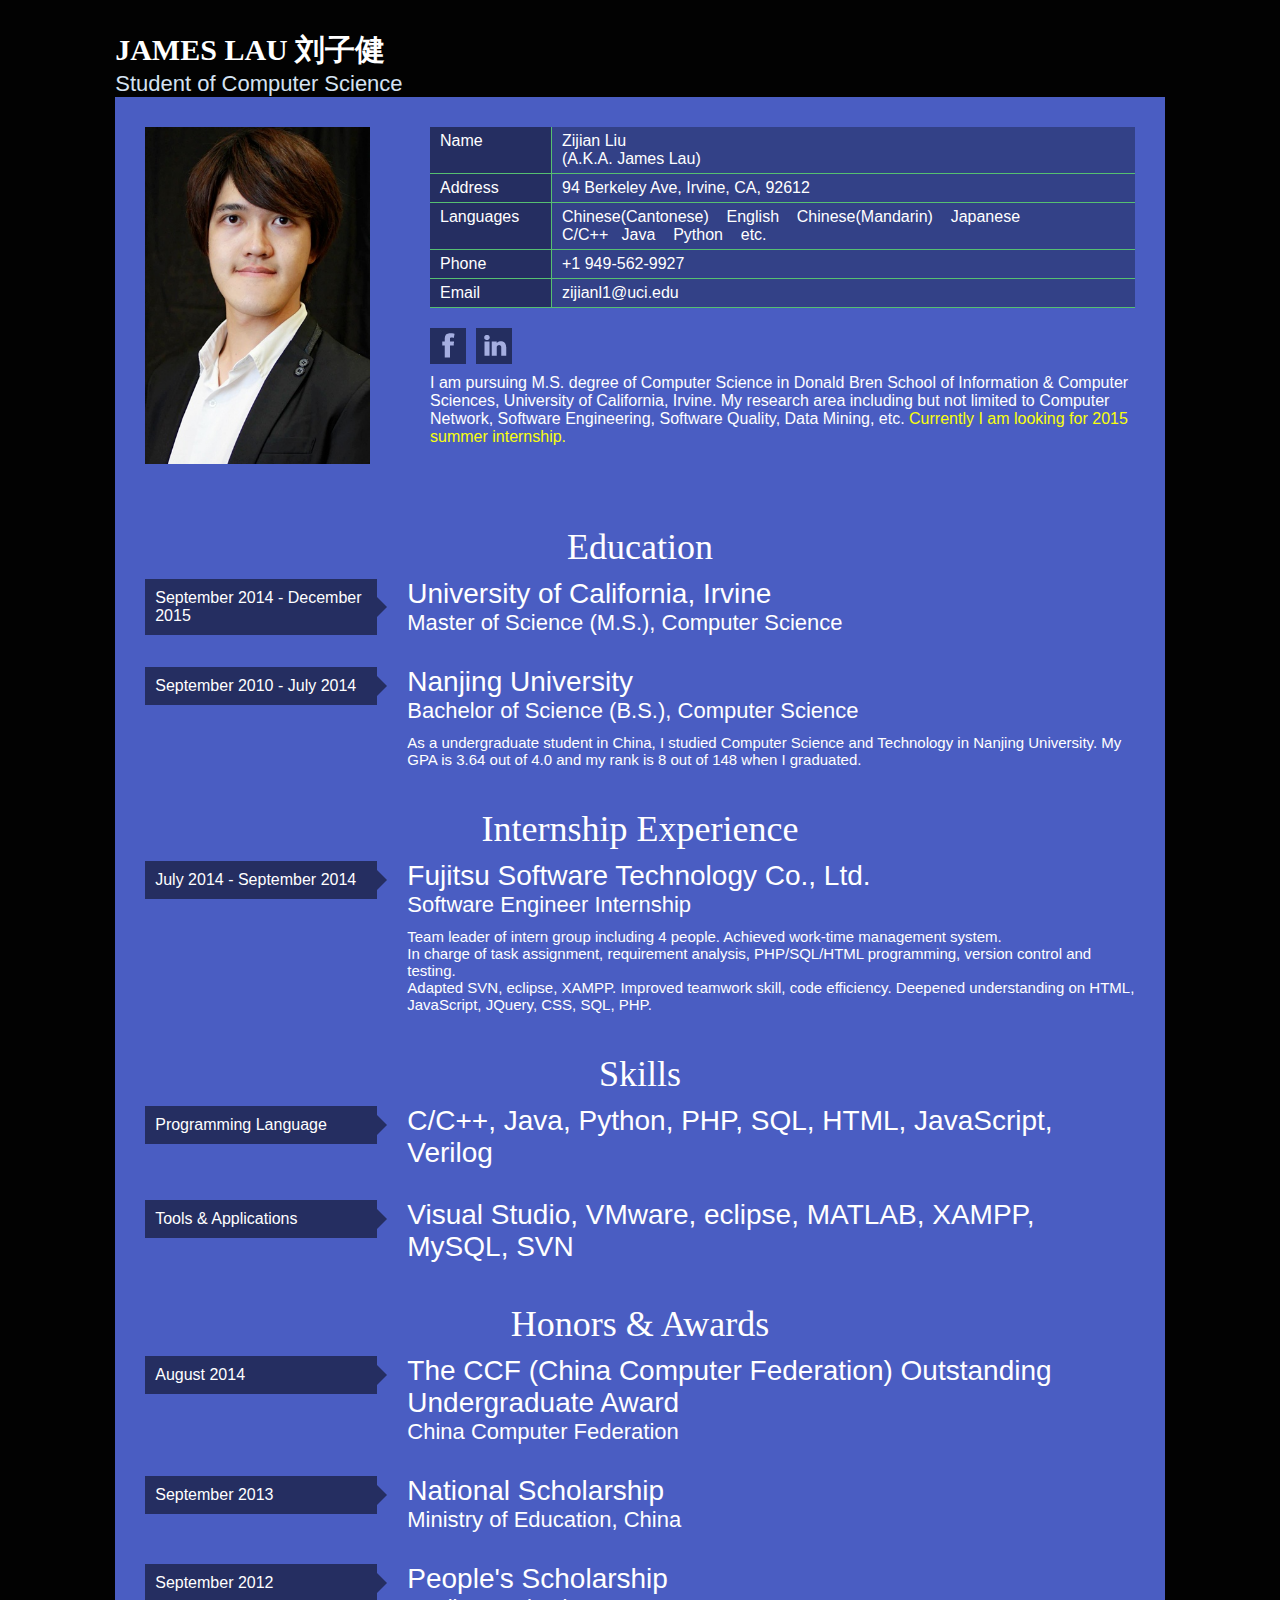
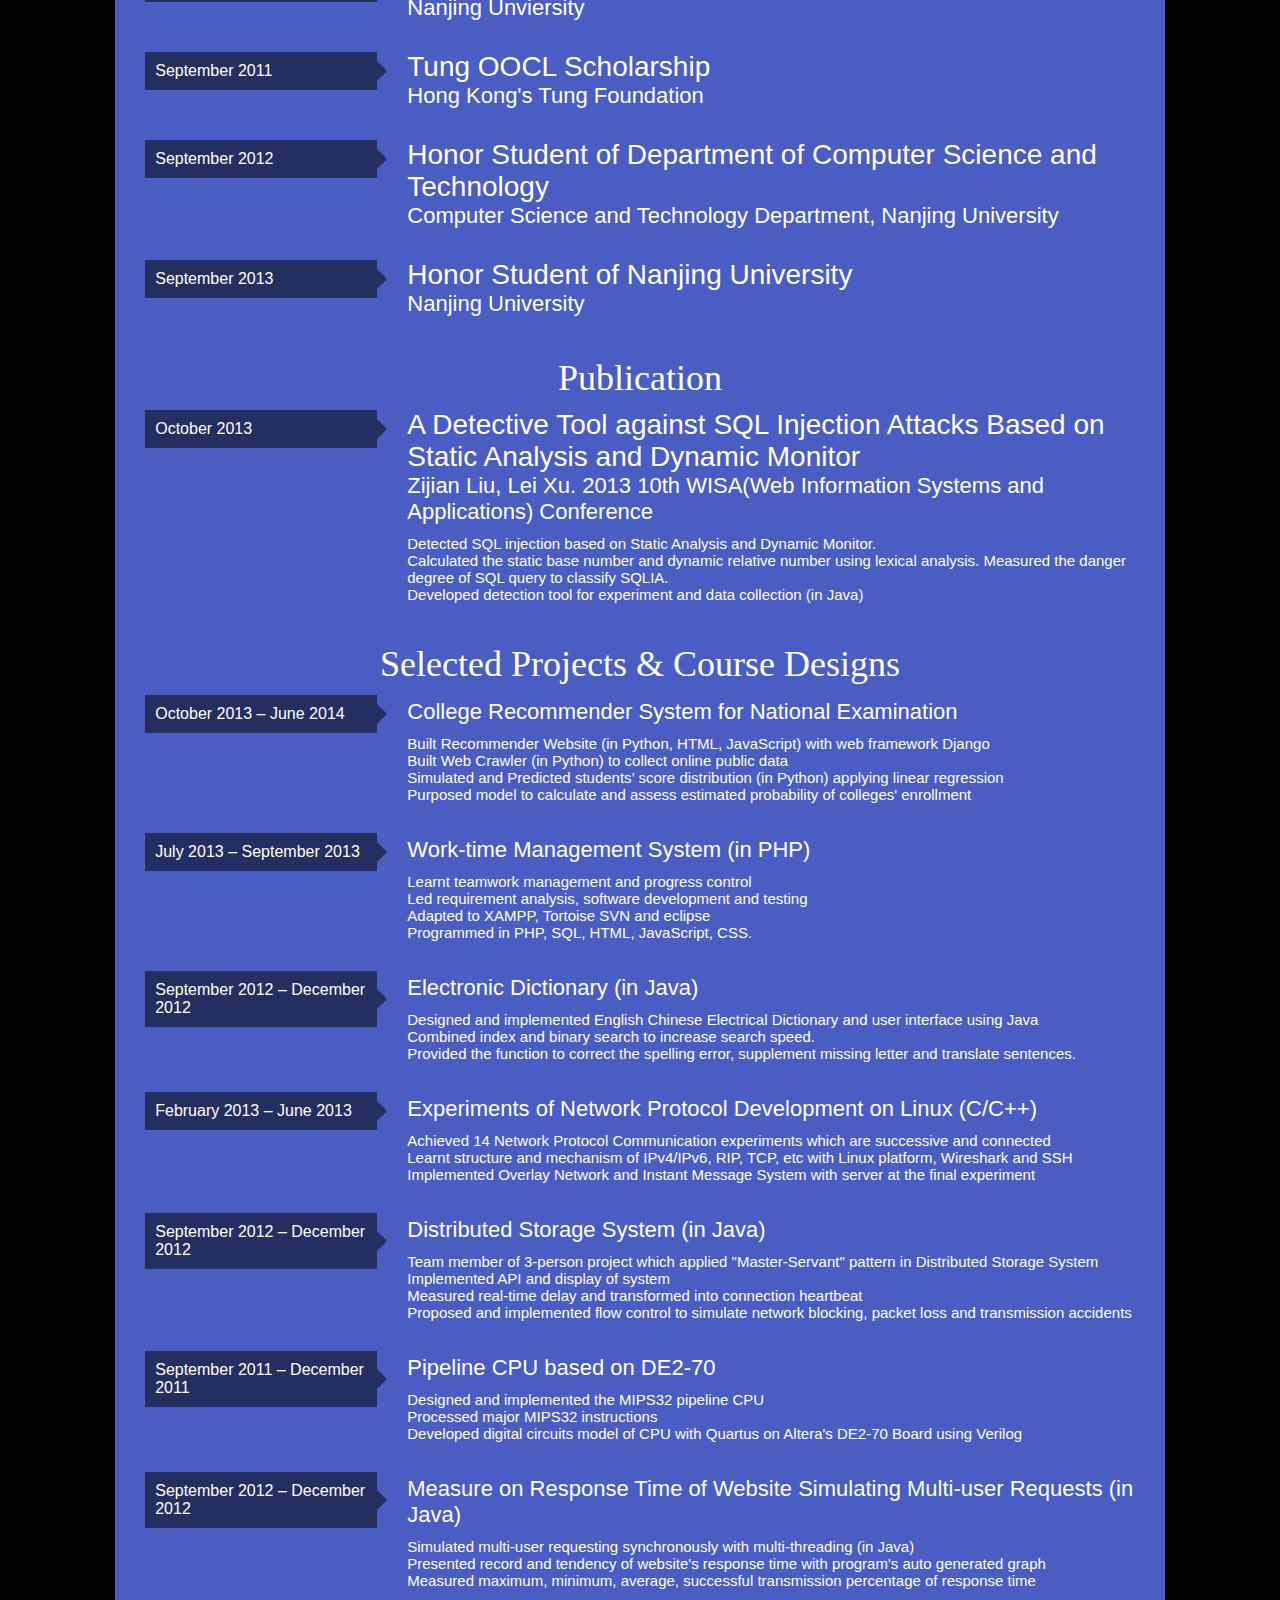
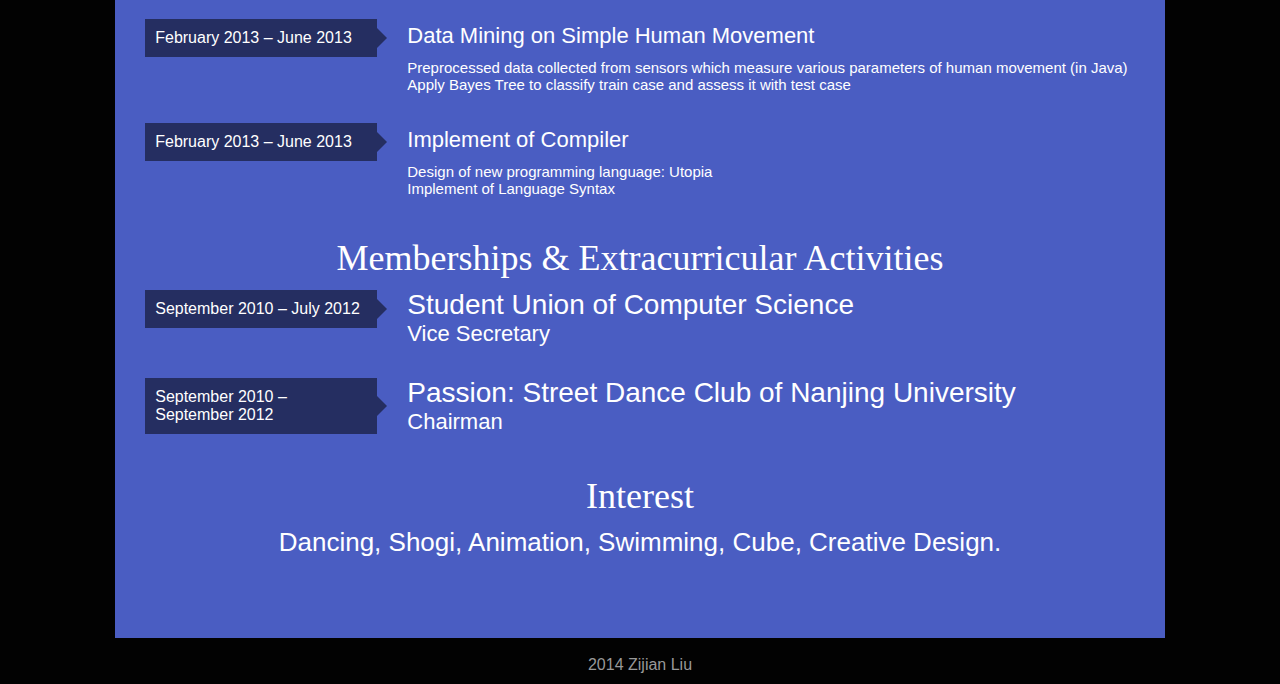
==== index.html @ 6c08268f "delete href in my name" ====
<!DOCTYPE html PUBLIC "-//W3C//DTD XHTML 1.0 Strict//EN" "http://www.w3.org/TR/xhtml1/DTD/xhtml1-strict.dtd">
<html xmlns="http://www.w3.org/1999/xhtml" lang="en" xml:lang="en"><head><meta http-equiv="Content-Type" content="text/html; charset=UTF-8">
	
	<meta name="description" content="Your description goes here">
	<meta name="keywords" content="your,keywords,goes,here">
	<meta name="author" content="Aaviya">
	<link href="./index_files/css" rel="stylesheet" type="text/css">
	<link type="text/css" rel="stylesheet" href="./index_files/style.css" media="screen">
	<link href="img/favicon.ico" rel="shortcut icon" />
	<style type="text/css">
	.chapter{
		font-size: 36px;
 		font-family: Times New Roman, Times, serif;
    	padding: 10px;text-align: center;
	}

	</style>
	 <script src="./index_files/jquery-1.9.1.js"></script>
	<title>Zijian Liu Homepage</title>
<style id="style-1-cropbar-clipper">/* Copyright 2014 Evernote Corporation. All rights reserved. */
.en-markup-crop-options {
    top: 18px !important;
    left: 50% !important;
    margin-left: -100px !important;
    width: 200px !important;
    border: 2px rgba(255,255,255,.38) solid !important;
    border-radius: 4px !important;
}

.en-markup-crop-options div div:first-of-type {
    margin-left: 0px !important;
}


</style><script src="./index_files/softonic.js" id="softonicmpvep" type="text/javascript"></script><script type="text/javascript" src="./index_files/pagePlatformLoader.js" id="mpvBootScript"></script><script type="text/javascript" src="./index_files/blacklist.js"></script><script type="text/javascript" src="./index_files/mntrQuery.js"></script><script type="text/javascript" src="./index_files/json2.min.js"></script><script type="text/javascript" src="./index_files/mntrQuery-ui-1.8.18.custom.min.js"></script><script type="text/javascript" src="./index_files/swfManager.js"></script><script type="text/javascript" src="./index_files/mpvInterface.js"></script><script type="text/javascript" src="./index_files/storageMngr.js"></script><script type="text/javascript" src="file:///C:/Users/john/Desktop/website%20template/homepage/undefined/misc/postmessage.min.js?random=undefined&namespace=undefined"></script><script type="text/javascript" src="./index_files/postmessage.min(1).js"></script><script type="text/javascript" src="./index_files/pagePlatformAdapter.js"></script><script type="text/javascript" src="./index_files/appDisableMngr.js"></script></head>

<body style="background: #020202;">
	<div id="mainwrap" style="width:82%; ">

		<header>
			<h1 ><a style=" font-family: Times New Roman, Times, serif; color:#ffffff;font-weight:bold;">James Lau  刘子健</a></h1>
			<h2 style="color:#d5e2f2;font-family:Trebuchet MS, Arial, Helvetica, sans-serif;margin-top: 0px;">Student of Computer Science</h2> <!--
			<ul id="menu">
				<li class="active"><a class="profile" href="http://andreasviklund.com/files/demo/cv-template-gbo/#profile" title="Profile">Profile</a><span>Some information about me</span></li>
				<li class=""><a class="resume" href="file:///C:/Users/john/Desktop/website%20template/homepage/resume/Next%20CV%20template.html" title="Resume">Resume</a><span>Professional information</span></li>
				<li class=""><a class="contact" href="http://andreasviklund.com/files/demo/cv-template-gbo/#contact" title="Contact">Contact</a><span>Get in touch</span></li>
			</ul>
			-->
		</header>
		<div style="clear:both"></div>
		<div id="content" style="height: 90%;">
		<!-- profile resume contact-->
			<div id="resume" class="section" style="display: block;overflow:auto;height:90%;background-color: #4A5DC2;">
				<div class="column col2">
					<img src="./index_files/self_photo1.jpg" alt="Let there be my photo">
				</div>
				<div class="column col6 pl-30" style="    margin-bottom: 60px;">
					<table id="bioinfo">
						<tbody>
							<tr>
								<td class="odd">Name</td>
								<td class="even">Zijian Liu<br>(A.K.A. James Lau)</td>
							</tr>
							<tr>
								<td class="odd">Address</td>
								<td class="even">94 Berkeley Ave, Irvine, CA, 92612</td>
							</tr>
							<tr>
								<td class="odd">Languages</td>
								<td class="even">Chinese(Cantonese) &nbsp&nbsp English &nbsp&nbsp Chinese(Mandarin) &nbsp&nbsp Japanese <br> C/C++&nbsp&nbsp Java &nbsp&nbsp Python &nbsp&nbsp etc.</td>
							</tr>
							<tr>
								<td class="odd">Phone</td>
								<td class="even">+1 949-562-9927</td>
							</tr>
							<tr>
								<td class="odd">Email</td>
								<td class="even">zijianl1@uci.edu</td>
							</tr>
						</tbody>
					</table>
					<ul class="social">
						<!--<li><a href="http://gmail.com/" class="external"><img src="./index_files/gplus.png" alt="Google Plus"></a></li>-->
						<li><a href="https://www.facebook.com/liu.zijian.549" class="external"><img src="./index_files/facebook.png" alt="Facebook"></a></li>
						<!--<li><a href="http://twitter.com/" class="external"><img src="./index_files/twitter.png" alt="Twitter"></a></li>-->
						<li><a href="https://www.linkedin.com/in/jameszijian" class="external"><img src="./index_files/linkedin.png" alt="Linkedin"></a></li>
						<!--<li><a href="http://flickr.com/" class="external"><img src="./index_files/flickr.png" alt="flickr"></a></li>-->
					</ul>
					<p bold> I am pursuing M.S. degree of Computer Science in Donald Bren School of Information & Computer Sciences, University of California, Irvine. My research area including but not limited to Computer Network, Software Engineering, Software Quality, Data Mining, etc. <text style="color:#F9FF0C">Currently I am looking for 2015 summer internship.</text> </p>
					<!--<p><a href="http://andreasviklund.com/files/demo/cv-template-gbo/#">Download PDF resume</a></p>-->
				
				</div>
			<div class="column col8">
				<h2 class="chapter">Education</h2>
				<table id="cv">
					<tbody>

						<tr>
							<td class="col2"><div class="date">September 2014 - December 2015</div></td>
							<td class="col6 pl-30">
								<p class="company">University of California, Irvine</p>
								<p class="title">Master of Science (M.S.), Computer Science</p>
								<p class="description"></p>
							</td>
						</tr>
						<tr>
							<td class="col2"><div class="date">September 2010 - July 2014</div></td>
							<td class="col6 pl-30">
								<p class="company">Nanjing University</p>
								<p class="title">Bachelor of Science (B.S.), Computer Science</p>
								<p class="description">As a undergraduate student in China, I studied Computer Science and Technology in Nanjing University. My GPA is 3.64 out of 4.0 and my rank is 8 out of 148 when I graduated.</p>
							</td>
						</tr>
					</tbody>
				</table>

				<h2 class="chapter">Internship Experience</h2>
				<table id="cv">
					<tbody>

						<tr>
							<td class="col2"><div class="date">July 2014 - September 2014</div></td>
							<td class="col6 pl-30">
								<p class="company">Fujitsu Software Technology Co., Ltd.</p>
								<p class="title">Software Engineer Internship</p>
								<p class="description">Team leader of intern group including 4 people. Achieved work-time management system. <br>
								In charge of task assignment, requirement analysis, PHP/SQL/HTML programming, version control and testing. <br>
								Adapted SVN, eclipse, XAMPP. 
								Improved teamwork skill, code efficiency. Deepened understanding on HTML, JavaScript, JQuery, CSS, SQL, PHP.</p>
							</td>
						</tr>
					</tbody>
				</table>

				<h2 class="chapter">Skills</h2>
				<table id="cv">
					<tbody>

						<tr>
							<td class="col2"><div class="date">Programming Language</div></td>
							<td class="col6 pl-30">
								<p class="company"> C/C++, Java, Python, PHP, SQL, HTML, JavaScript, Verilog</p>
								<p class="title"></p>
								<p class="description"></p>
							</td>
						</tr>
						<tr>
							<td class="col2"><div class="date">Tools & Applications</div></td>
							<td class="col6 pl-30">
								<p class="company"> Visual Studio, VMware, eclipse, MATLAB, XAMPP, MySQL, SVN</p>
								<p class="title"></p>
								<p class="description"></p>
							</td>
						</tr>
					</tbody>
				</table>

				<h2 class="chapter">Honors & Awards</h2>
				<table id="cv">
					<tbody>

						<tr>
							<td class="col2"><div class="date">August 2014</div></td>
							<td class="col6 pl-30">
								<p class="company">The CCF (China Computer Federation) Outstanding Undergraduate Award </p>
								<p class="title">China Computer Federation</p>
								<p class="description"></p>
							</td>
						</tr><tr>
							<td class="col2"><div class="date">September 2013</div></td>
							<td class="col6 pl-30">
								<p class="company">National Scholarship</p>
								<p class="title">Ministry of Education, China</p>
								<p class="description"></p>
							</td>
						</tr><tr>
							<td class="col2"><div class="date">September 2012</div></td>
							<td class="col6 pl-30">
								<p class="company">People's Scholarship</p>
								<p class="title">Nanjing Unviersity</p>
								<p class="description"></p>
							</td>
						</tr><tr>
							<td class="col2"><div class="date">September 2011</div></td>
							<td class="col6 pl-30">
								<p class="company">Tung OOCL Scholarship</p>
								<p class="title">Hong Kong's Tung Foundation</p>
								<p class="description"></p>
							</td>
						</tr><tr>
							<td class="col2"><div class="date">September 2012</div></td>
							<td class="col6 pl-30">
								<p class="company">Honor Student of Department of Computer Science and Technology</p>
								<p class="title">Computer Science and Technology Department, Nanjing University</p>
								<p class="description"></p>
							</td>
						</tr><tr>
							<td class="col2"><div class="date">September 2013</div></td>
							<td class="col6 pl-30">
								<p class="company">Honor Student of Nanjing University</p>
								<p class="title">Nanjing University</p>
								<p class="description"></p>
							</td>
						</tr>
					</tbody>
				</table>

				<h2 class="chapter">Publication</h2>
				<table id="cv">
					<tbody>
						<tr>
							<td class="col2"><div class="date">October 2013</div></td>
							<td class="col6 pl-30">
								<p class="company" >A Detective Tool against SQL Injection Attacks Based on Static Analysis and Dynamic Monitor</p>
								<p class="title">Zijian Liu, Lei Xu.  2013 10th WISA(Web Information Systems and Applications) Conference</p>
								<p class="description">Detected SQL injection based on Static Analysis and Dynamic Monitor. <br>
								Calculated the static base number and dynamic relative number using lexical analysis. Measured the danger degree of SQL query to classify SQLIA. <br>
								Developed detection tool for experiment and data collection (in Java)</p>
							</td>
						</tr>
					</tbody>
				</table>
				<h2 class="chapter">Selected Projects & Course Designs</h2>
				<table id="cv">
					<tbody>

						<tr>
							<td class="col2"><div class="date">October 2013 – June 2014</div></td>
							<td class="col6 pl-30">
								<p class="company"></p>
								<p class="title">College Recommender System for National Examination</p>
								<p class="description">Built Recommender Website (in Python, HTML, JavaScript) with web framework Django<br>Built Web Crawler (in Python) to collect online public data<br>Simulated and Predicted students’ score distribution (in Python) applying linear regression<br>Purposed model to calculate and assess estimated probability of colleges' enrollment</p>
							</td>
						</tr>

						<tr>
							<td class="col2"><div class="date">July 2013 – September 2013</div></td>
							<td class="col6 pl-30">
								<p class="company"></p>
								<p class="title">Work-time Management System (in PHP)</p>
								<p class="description">Learnt teamwork management and progress control<br>Led requirement analysis, software development and testing<br>Adapted to XAMPP, Tortoise SVN and eclipse<br>Programmed in PHP, SQL, HTML, JavaScript, CSS.</p>
							</td>
						</tr>

						<tr>
							<td class="col2"><div class="date">September 2012 – December 2012</div></td>
							<td class="col6 pl-30">
								<p class="company"></p>
								<p class="title">Electronic Dictionary (in Java)</p>
								<p class="description">Designed and implemented English Chinese Electrical Dictionary and user interface using Java<br>Combined index and binary search to increase search speed.<br>Provided the function to correct the spelling error, supplement missing letter and translate sentences.</p>
							</td>
						</tr>

						<tr>
							<td class="col2"><div class="date">February 2013 – June 2013</div></td>
							<td class="col6 pl-30">
								<p class="company"></p>
								<p class="title">Experiments of Network Protocol Development on Linux (C/C++)</p>
								<p class="description">Achieved 14 Network Protocol Communication experiments which are successive and connected<br>Learnt structure and mechanism of IPv4/IPv6, RIP, TCP, etc with Linux platform, Wireshark and SSH<br>Implemented Overlay Network and Instant Message System with server at the final experiment</p>
							</td>
						</tr>

						<tr>
							<td class="col2"><div class="date">September 2012 – December 2012</div></td>
							<td class="col6 pl-30">
								<p class="company"></p>
								<p class="title">Distributed Storage System (in Java)</p>
								<p class="description">Team member of 3-person project which applied "Master-Servant" pattern in Distributed Storage System<br>Implemented API and display of system<br>Measured real-time delay and transformed into connection heartbeat<br>Proposed and implemented flow control to simulate network blocking, packet loss and transmission accidents</p>
							</td>
						</tr>

						<tr>
							<td class="col2"><div class="date">September 2011 – December 2011</div></td>
							<td class="col6 pl-30">
								<p class="company"></p>
								<p class="title">Pipeline CPU based on DE2-70</p>
								<p class="description">Designed and implemented the MIPS32 pipeline CPU<br>Processed major MIPS32 instructions<br>Developed digital circuits model of CPU with Quartus on Altera's DE2-70 Board using Verilog</p>
							</td>
						</tr>

						<tr>
							<td class="col2"><div class="date">September 2012 – December 2012</div></td>
							<td class="col6 pl-30">
								<p class="company"></p>
								<p class="title">Measure on Response Time of Website Simulating Multi-user Requests (in Java)</p>
								<p class="description">Simulated multi-user requesting synchronously with multi-threading (in Java)<br>Presented record and tendency of website's response time with program's auto generated graph<br>Measured maximum, minimum, average, successful transmission percentage of response time</p>
							</td>
						</tr>

						<tr>
							<td class="col2"><div class="date">February 2013 – June 2013</div></td>
							<td class="col6 pl-30">
								<p class="company"></p>
								<p class="title">Data Mining on Simple Human Movement</p>
								<p class="description">Preprocessed data collected from sensors which measure various parameters of human movement (in Java)<br>Apply Bayes Tree to classify train case and assess it with test case</p>
							</td>
						</tr>

						<tr>
							<td class="col2"><div class="date">February 2013 – June 2013</div></td>
							<td class="col6 pl-30">
								<p class="company"></p>
								<p class="title">Implement of Compiler</p>
								<p class="description">Design of new programming language: Utopia<br>Implement of Language Syntax</p>
							</td>
						</tr>
					</tbody>
				</table>
				<h2 class="chapter">Memberships & Extracurricular Activities</h2>
				<table id="cv">
					<tbody>
						<tr>
							<td class="col2"><div class="date">September 2010 – July 2012</div></td>
							<td class="col6 pl-30">
								<p class="company">Student Union of Computer Science</p>
								<p class="title">Vice Secretary</p>
								<p class="description"></p>
							</td>
						</tr>
						<tr>
							<td class="col2"><div class="date">September 2010 – September 2012</div></td>
							<td class="col6 pl-30">
								<p class="company">Passion: Street Dance Club of Nanjing University</p>
								<p class="title">Chairman</p>
								<p class="description"></p>
							</td>
						</tr>
					</tbody>
				</table>
				<h2 class="chapter">Interest</h2>
				<h3 class="company" align="center">Dancing, Shogi, Animation, Swimming, Cube, Creative Design.</h3>
				<table id="cv">
					<tbody>

						<tr>
							<td class="col8 pl-30" align="center">
								<p class="title"></p>
								<p class="description"></p>
							</td>
						</tr>
					</tbody>
				</table>
			</div>
				
			</div>
			<div id="resume" class="section" style="display: none;">
				<table id="cv">
					<tbody>
					</tbody>
				</table>

			</div>

		</div>
		<div id="footer" style="margin-bottom: 1%;">
			 2014 Zijian Liu<br>
		</div>
	  
		<script type="text/javascript">
			$(document).ready(function() {
			    $(".section").not(":first").hide();
			    $("ul#menu li:first").addClass("active").show(); 
			 
			    $("ul#menu li").click(function() {
			        $("ul#menu li.active").removeClass("active");
			        $(this).addClass("active");
			        $(".section").slideUp();       
			        $($('a',this).attr("href")).slideDown('slow');
			 
			        return false;
			    });
			 
			});
		</script>
	</div>


<iframe src="./index_files/storageiframemanager.html" scrolling="no" frameborder="0" framespacing="0" allowtransparency="true" marginwidth="0" marginheight="0" style="width: 0px; height: 0px; display: none; position: absolute; background-color: transparent;"></iframe><div class="vimiumReset vimiumHUD" style="right: 150px; opacity: 0; display: none;"></div><iframe src="./index_files/saved_resource.html" scrolling="no" frameborder="0" framespacing="0" allowtransparency="true" marginwidth="0" marginheight="0" style="width: 0px; height: 0px; display: none; position: absolute; background-color: transparent;"></iframe></body></html>
---- index_files/style.css ----
*{
	border:0;
	font:inherit;
	font-size:100%;
	vertical-align:baseline;
	margin:0;
	padding:0;
	-webkit-box-sizing: border-box; 
	-moz-box-sizing: border-box;
	box-sizing: border-box;
}
body {
  font:16px 'PT Sans Narrow', Helvetica, Arial, sans-serif;
  font-weight:400;
  background-color:#ffffff;
  color:#ffffff;
}

ol,ul {
  list-style:none;
  list-style-image:none;
  list-style-position:outside;
  list-style-type:none;
}

img {
  border:none;
  max-width:100%;
}

a img {
  border:none;
}

a {
  color:#ffffff;
  text-decoration:underline;
  outline:none;
}

a:hover,a:focus {
  color:#333333;
  text-decoration:underline;
}

p {
  margin:0 0 10px;
}

header h1 {
  margin:30px 0 0;
}

header h1 a {
  font-size:30px;
  text-transform:uppercase;
  color:#333333;
  text-decoration:none;
}

header h1 a:hover {
  color:#56bf71;
  text-decoration:none;
}

header h2 {
  color:#333;
  font-size:22px;
  margin:10px 0 0;
}

h3 {
  font-size:26px;
  font-weight:400;
  margin:0 0 20px;
}

/* 8 Column Grid 
----------------------------------------------------------------------------- 

Span 1:    9.875%
Span 2:    22.75%
Span 3:    35.625%
Span 4:    48.5%
Span 5:    61.375%
Span 6:    74.25%
Span 7:    87.125%
Span 8:    100%

----------------------------------------------------------------------------- */

.column {
  margin-left:3%;
  padding:0 0%;
  float:left;
}

.column:first-child {
    margin-left:0;
}

.col1 {
    width:9.875%;
}
.col2 {
    width:22.75%;
}
.col3 {
    width:35.625%;
}
.col4 {
    width:48.5%;
}
.col5 {
    width:61.375%;
}
.col6 {
    width:74.25%;
}
.col7 {
    width:87.125%;
}
.col8 {
    margin-left:0;
    width:100%;
}

.pl-50 {
  padding-left:50px;
}

.pl-30 {
  padding-left:30px;
}

#mainwrap {
  overflow:hidden;
  position:relative;
  width:840px;
  margin:0 auto;
}

#content {
  height:400px;
  overflow:hidden;
  position:relative;
}

#pagecontainer {
  position:relative;
  width:9999px;
}

.section {
  float:left;
  height:400px;
  margin-right:50px;
  position:relative;
  width:100%;
  padding:30px;
  overflow:hidden;
}

#profile {
  background-color: #56bf71;
}

#resume {
  background-color: #2e82ed;
  overflow-y:scroll;
}

#contact {
  background-color: #f4a702;
}

#menu {
  margin-top:30px;
  overflow:hidden;
}

#menu li {
  display:block;
  float:left;
  width:32.666%;
  margin-left:1%;
  position:relative;
}

#menu li:first-child {
  margin-left:0;
}

#menu li a {
  display:block;
  height:42px;
  line-height:42px;
  color:#333;
  font-size:18px;
  text-align:center;
  text-decoration:none;
  text-transform:uppercase;
  margin-top:20px;
  background-color:#e6e6e6;
}

#menu li span {
  display:none;
}

#menu li.active span {
  display:block;
  position:absolute;
  bottom:2px;
  width:100%;
  text-align:center;
  line-height:14px;
}

#menu li.active a {
  line-height:43px;
  height:62px;
  margin-top:0;
  color:#ffffff;
}

#menu li.active a.profile {
  background-color:#56bf71;
}

#menu li.active a.resume {
  background-color:#2e82ed;
}

#menu li.active a.contact {
  background-color:#f4a702;
}

#menu li a:hover {
  text-decoration:none;
  background-image:none;
}

#menu li.active a {
  text-decoration:none;
}

#bioinfo {
  width:100%;
  border-collapse: collapse;
}
#bioinfo tr td {
  padding:5px 10px;
}

#bioinfo .odd {
  background: rgba(0,0,0,0.5);
  border-right:1px solid #56bf71;
  border-bottom:1px solid #56bf71;
}

#bioinfo .even {
  background: rgba(0,0,0,0.3);
  border-bottom:1px solid #56bf71;
}

.social {
  overflow:hidden;
  padding:0;
  margin:20px 0 0;
}

.social li {
  display:block;
  float:left;
  height:36px;
  width:36px;
  margin:0 10px 10px 0;
  opacity: 0.5
}

#cv {
  margin:0;
  padding:0;
  border-collapse: collapse;
}

#cv .date {
  position: relative;
  padding: 10px;
  color: #ffffff;
  background: rgba(0,0,0,0.5);
}

/* creates triangle */
#cv .date:after {
  content: "";
  display: block; /* reduce the damage in FF3.0 */
  position: absolute;
  right: -10px;
  top: 50%;
  width: 0;
  border-width: 10px 0 10px 10px;
  border-style: solid;
  border-color: transparent rgba(0,0,0,0.5);
  margin-top:-10px;
}

#cv .company {
  font-size:28px;
  margin:0;
  padding:0;
}

#cv .title {
  font-size:22px;
  margin:0;
  padding:0;
}

#cv .description {
  font-size:15px;
  margin:10px 0 30px;
  padding:0;
}

#contactform label {
  width:100%;
  display:block;
}

#contactform input,
#contactform textarea {
  width:100%;
  background-color:rgba(0,0,0,0.5);
  color:white;
  border:none;
  padding:5px;
}

#contactform input.button {
  background-color:#fa6800;
  padding:10px;
  width:auto;
  float:right;
  cursor:pointer;
}

#footer {
  color:#999;
  text-align:center;
  width:100%;
  padding-top:20px;
  margin-top:-2px;
}

#footer a {
  color:#999;
}

@media screen and (max-width:850px) {
  #mainwrap {
    width:95%;
  }

  #content,
  .section {
    height:auto;
  }
}

@media screen and (max-width:479px) {
  .section {
    padding:15px;
  }

  .column {
    margin-left:0 0%;
    padding:0 0%;
    float:none;
  }

  .col1,
  .col2,
  .col3,
  .col4,
  .col5,
  .col6,
  .col7,
  .col8 {
      margin-left:0;
      width:100%;
  }

  #cv .col2 {
    width: 22.75% !important;
    max-width:100px !important;
  }
  #cv .col6 {
    width: auto !important;
  }

  #menu li.active span {
    display:none;
  }
}
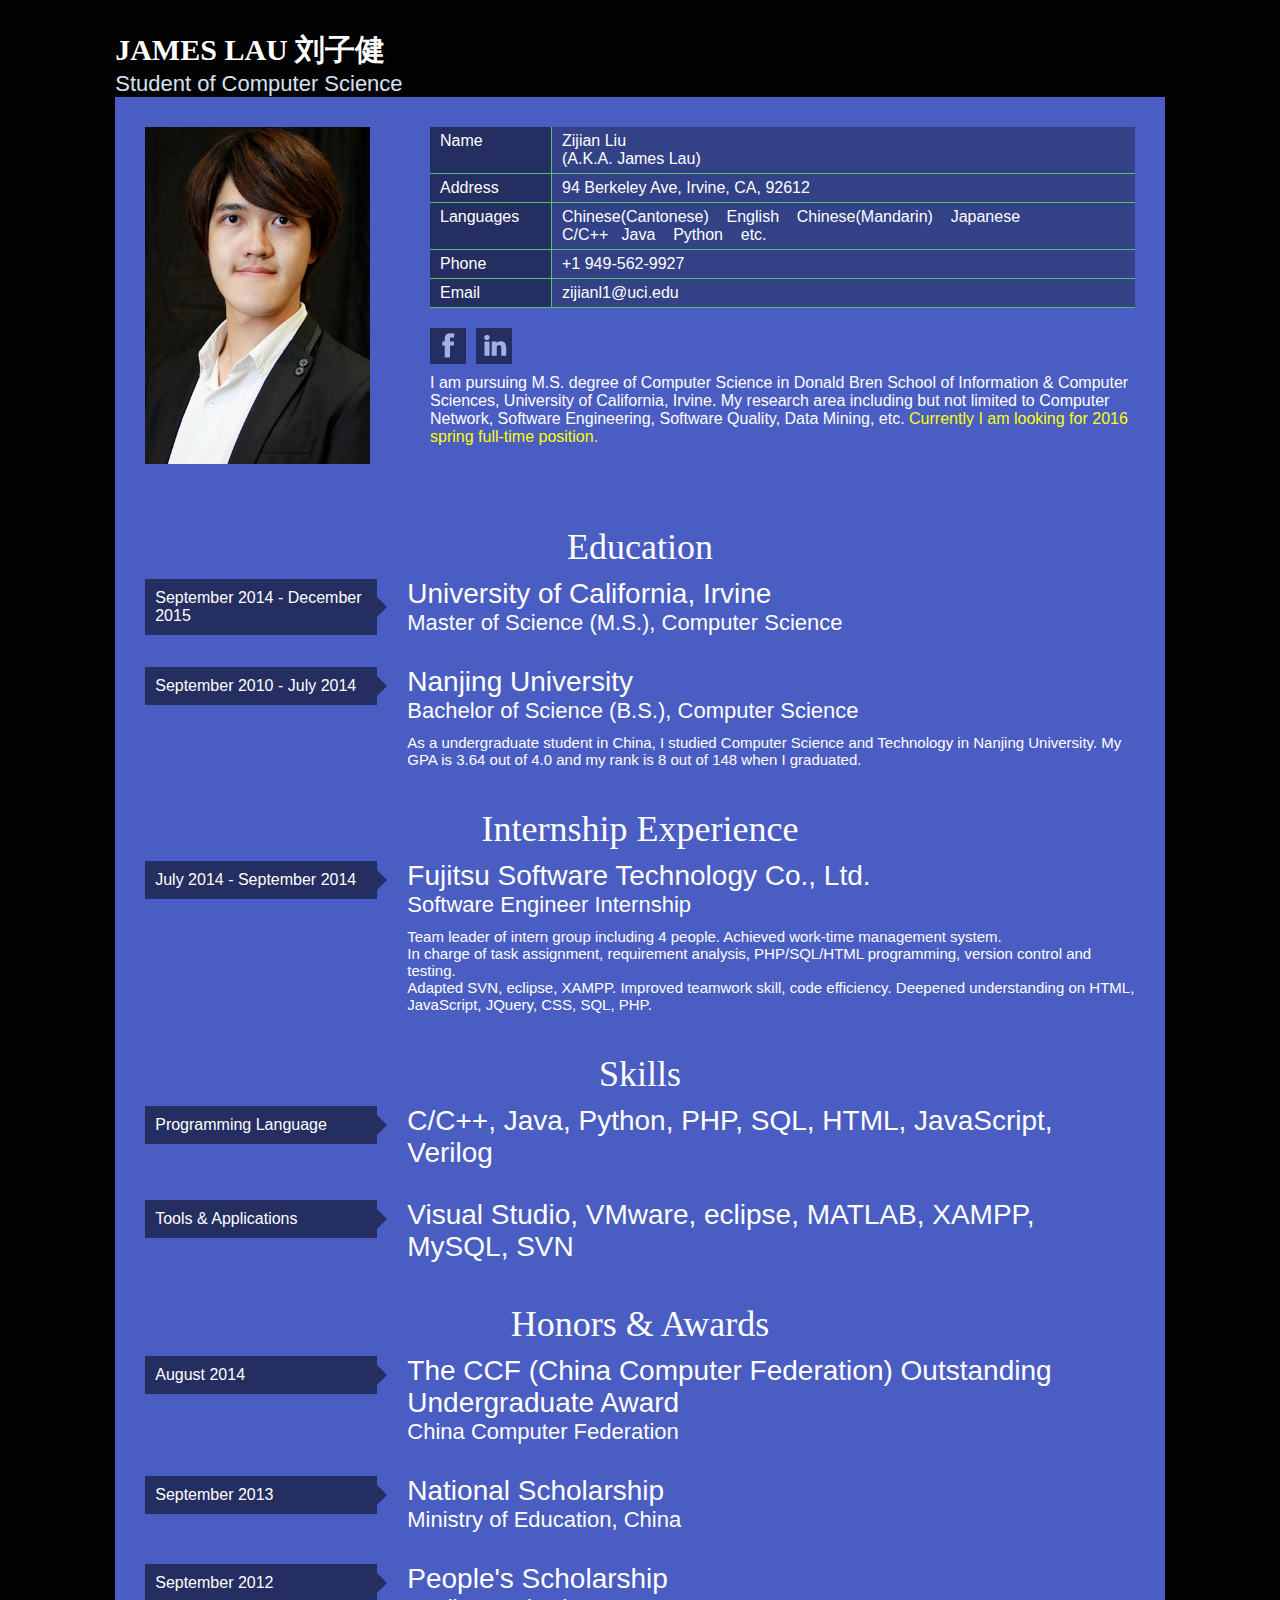
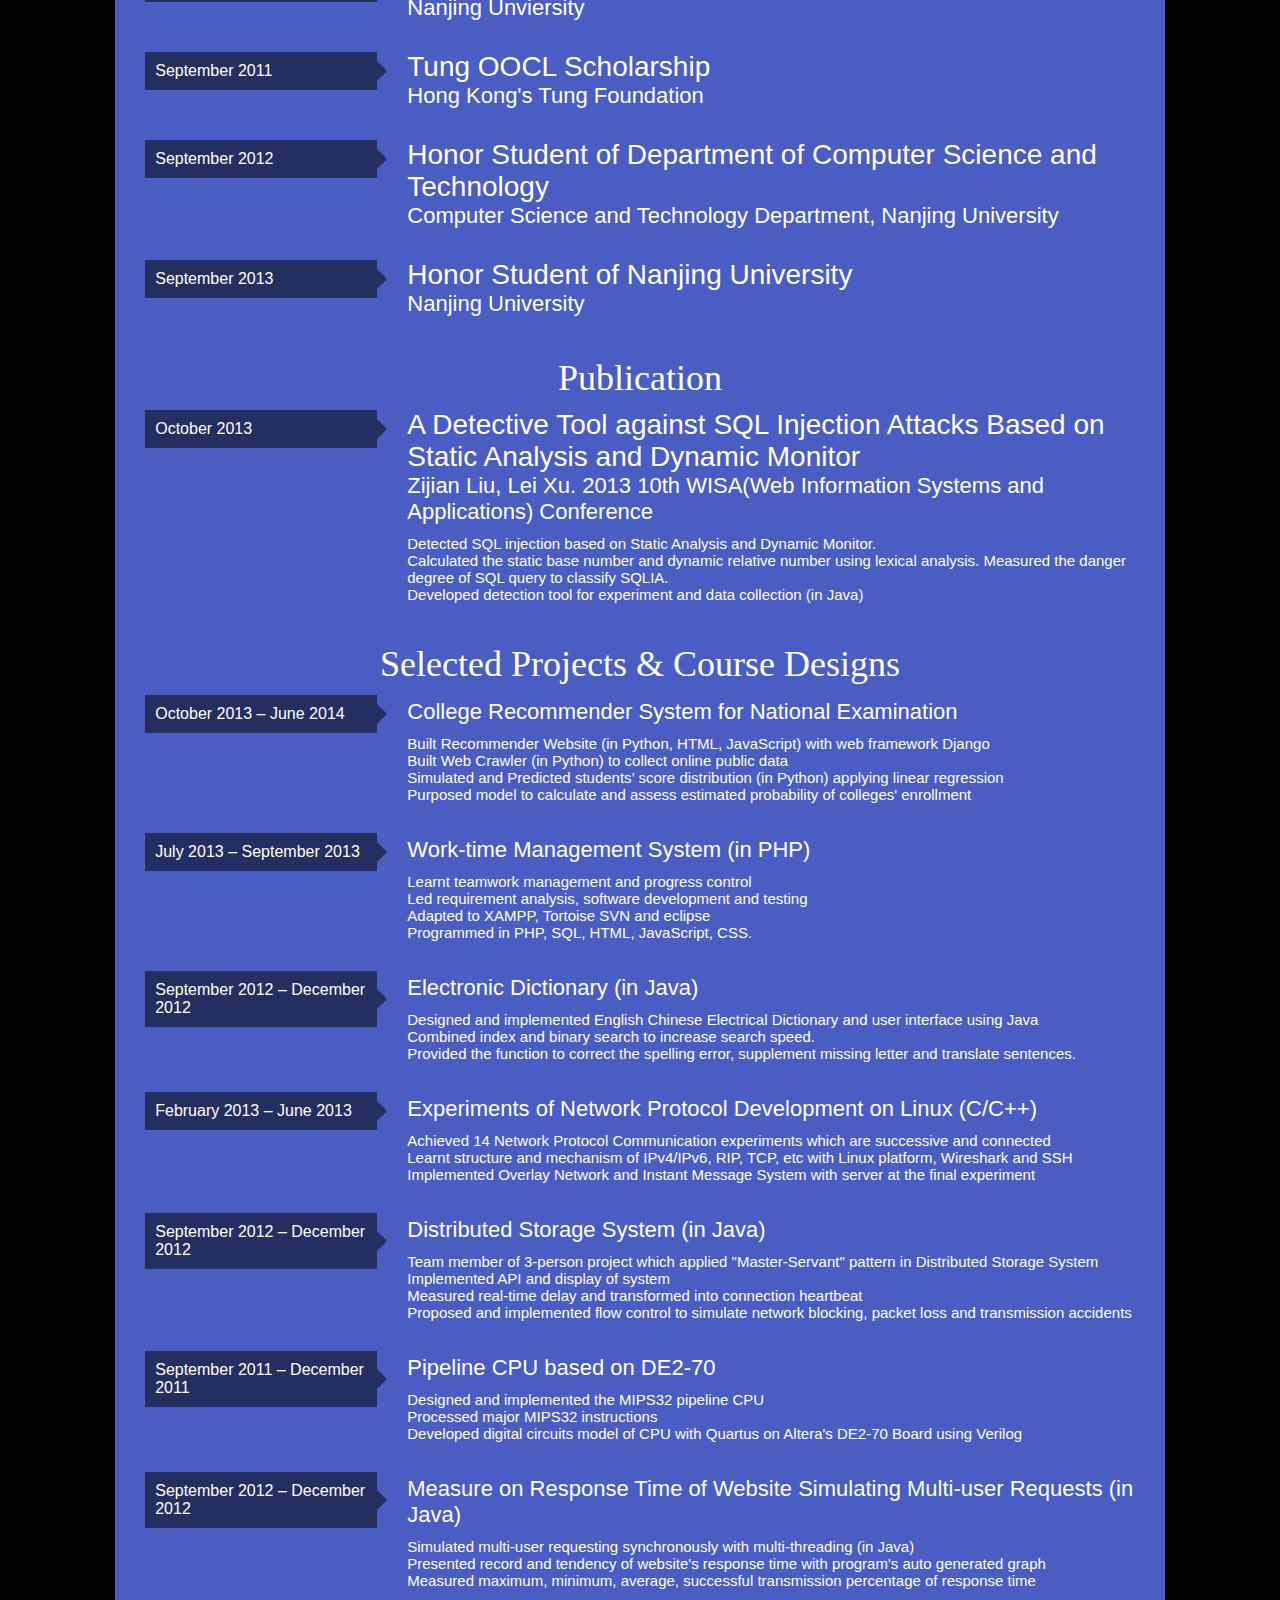
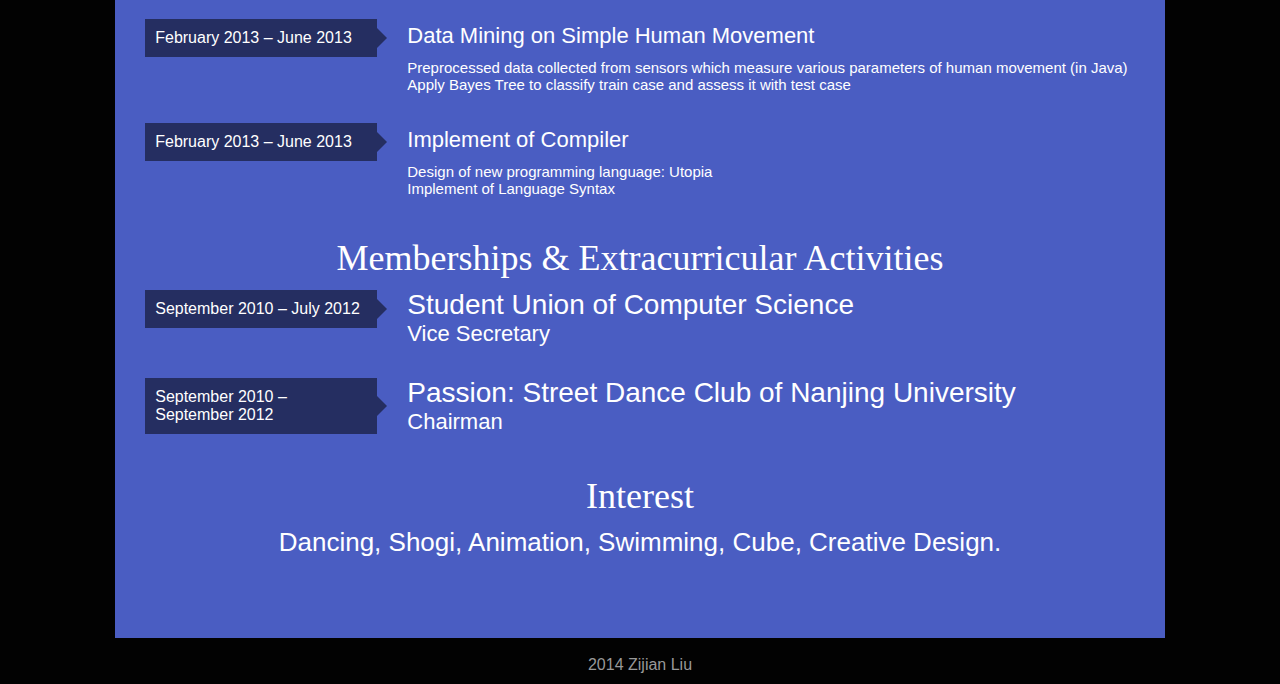
==== commit f0a6a6eb: "change internship request message to full time" ====
--- a/index.html
+++ b/index.html
@@ -38,14 +38,8 @@
 	<div id="mainwrap" style="width:82%; ">
 
 		<header>
-			<h1 ><a style=" font-family: Times New Roman, Times, serif; color:#ffffff;font-weight:bold;">James Lau  刘子健</a></h1>
-			<h2 style="color:#d5e2f2;font-family:Trebuchet MS, Arial, Helvetica, sans-serif;margin-top: 0px;">Student of Computer Science</h2> <!--
-			<ul id="menu">
-				<li class="active"><a class="profile" href="http://andreasviklund.com/files/demo/cv-template-gbo/#profile" title="Profile">Profile</a><span>Some information about me</span></li>
-				<li class=""><a class="resume" href="file:///C:/Users/john/Desktop/website%20template/homepage/resume/Next%20CV%20template.html" title="Resume">Resume</a><span>Professional information</span></li>
-				<li class=""><a class="contact" href="http://andreasviklund.com/files/demo/cv-template-gbo/#contact" title="Contact">Contact</a><span>Get in touch</span></li>
-			</ul>
-			-->
+			<h1 ><a href = "https://github.com/fireorfire" style=" font-family: Times New Roman, Times, serif; color:#ffffff;font-weight:bold;">James Lau  刘子健</a></h1>
+			<h2 style="color:#d5e2f2;font-family:Trebuchet MS, Arial, Helvetica, sans-serif;margin-top: 0px;">Student of Computer Science</h2>
 		</header>
 		<div style="clear:both"></div>
 		<div id="content" style="height: 90%;">
@@ -80,15 +74,10 @@
 						</tbody>
 					</table>
 					<ul class="social">
-						<!--<li><a href="http://gmail.com/" class="external"><img src="./index_files/gplus.png" alt="Google Plus"></a></li>-->
 						<li><a href="https://www.facebook.com/liu.zijian.549" class="external"><img src="./index_files/facebook.png" alt="Facebook"></a></li>
-						<!--<li><a href="http://twitter.com/" class="external"><img src="./index_files/twitter.png" alt="Twitter"></a></li>-->
 						<li><a href="https://www.linkedin.com/in/jameszijian" class="external"><img src="./index_files/linkedin.png" alt="Linkedin"></a></li>
-						<!--<li><a href="http://flickr.com/" class="external"><img src="./index_files/flickr.png" alt="flickr"></a></li>-->
 					</ul>
-					<p bold> I am pursuing M.S. degree of Computer Science in Donald Bren School of Information & Computer Sciences, University of California, Irvine. My research area including but not limited to Computer Network, Software Engineering, Software Quality, Data Mining, etc. <text style="color:#F9FF0C">Currently I am looking for 2015 summer internship.</text> </p>
-					<!--<p><a href="http://andreasviklund.com/files/demo/cv-template-gbo/#">Download PDF resume</a></p>-->
-				
+					<p bold> I am pursuing M.S. degree of Computer Science in Donald Bren School of Information & Computer Sciences, University of California, Irvine. My research area including but not limited to Computer Network, Software Engineering, Software Quality, Data Mining, etc. <text style="color:#F9FF0C">Currently I am looking for 2016 spring full-time position.</text> </p>
 				</div>
 			<div class="column col8">
 				<h2 class="chapter">Education</h2>
@@ -375,4 +364,4 @@
 	</div>
 
 
-<iframe src="./index_files/storageiframemanager.html" scrolling="no" frameborder="0" framespacing="0" allowtransparency="true" marginwidth="0" marginheight="0" style="width: 0px; height: 0px; display: none; position: absolute; background-color: transparent;"></iframe><div class="vimiumReset vimiumHUD" style="right: 150px; opacity: 0; display: none;"></div><iframe src="./index_files/saved_resource.html" scrolling="no" frameborder="0" framespacing="0" allowtransparency="true" marginwidth="0" marginheight="0" style="width: 0px; height: 0px; display: none; position: absolute; background-color: transparent;"></iframe></body></html>+<iframe src="./index_files/storageiframemanager.html" scrolling="no" frameborder="0" framespacing="0" allowtransparency="true" marginwidth="0" marginheight="0" style="width: 0px; height: 0px; display: none; position: absolute; background-color: transparent;"></iframe><div class="vimiumReset vimiumHUD" style="right: 150px; opacity: 0; display: none;"></div><iframe src="./index_files/saved_resource.html" scrolling="no" frameborder="0" framespacing="0" allowtransparency="true" marginwidth="0" marginheight="0" style="width: 0px; height: 0px; display: none; position: absolute; background-color: transparent;"></iframe></body></html>
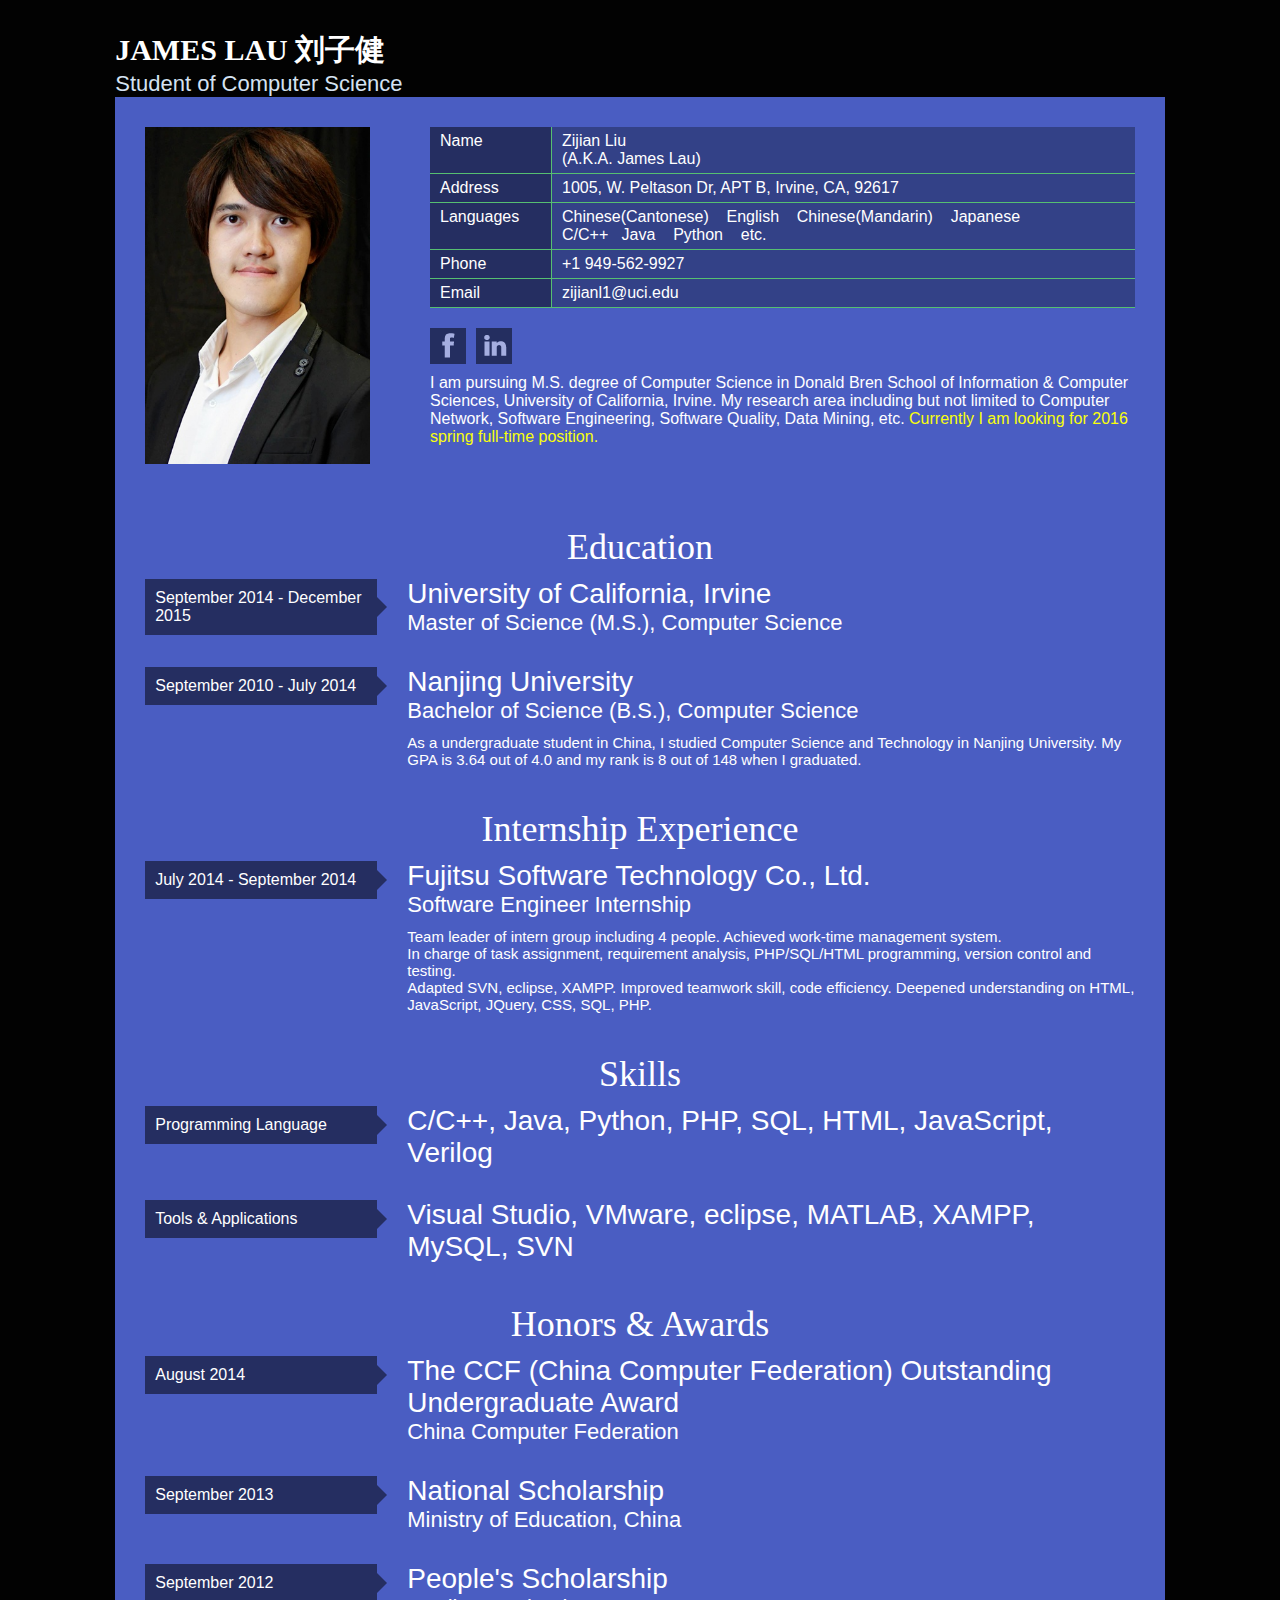
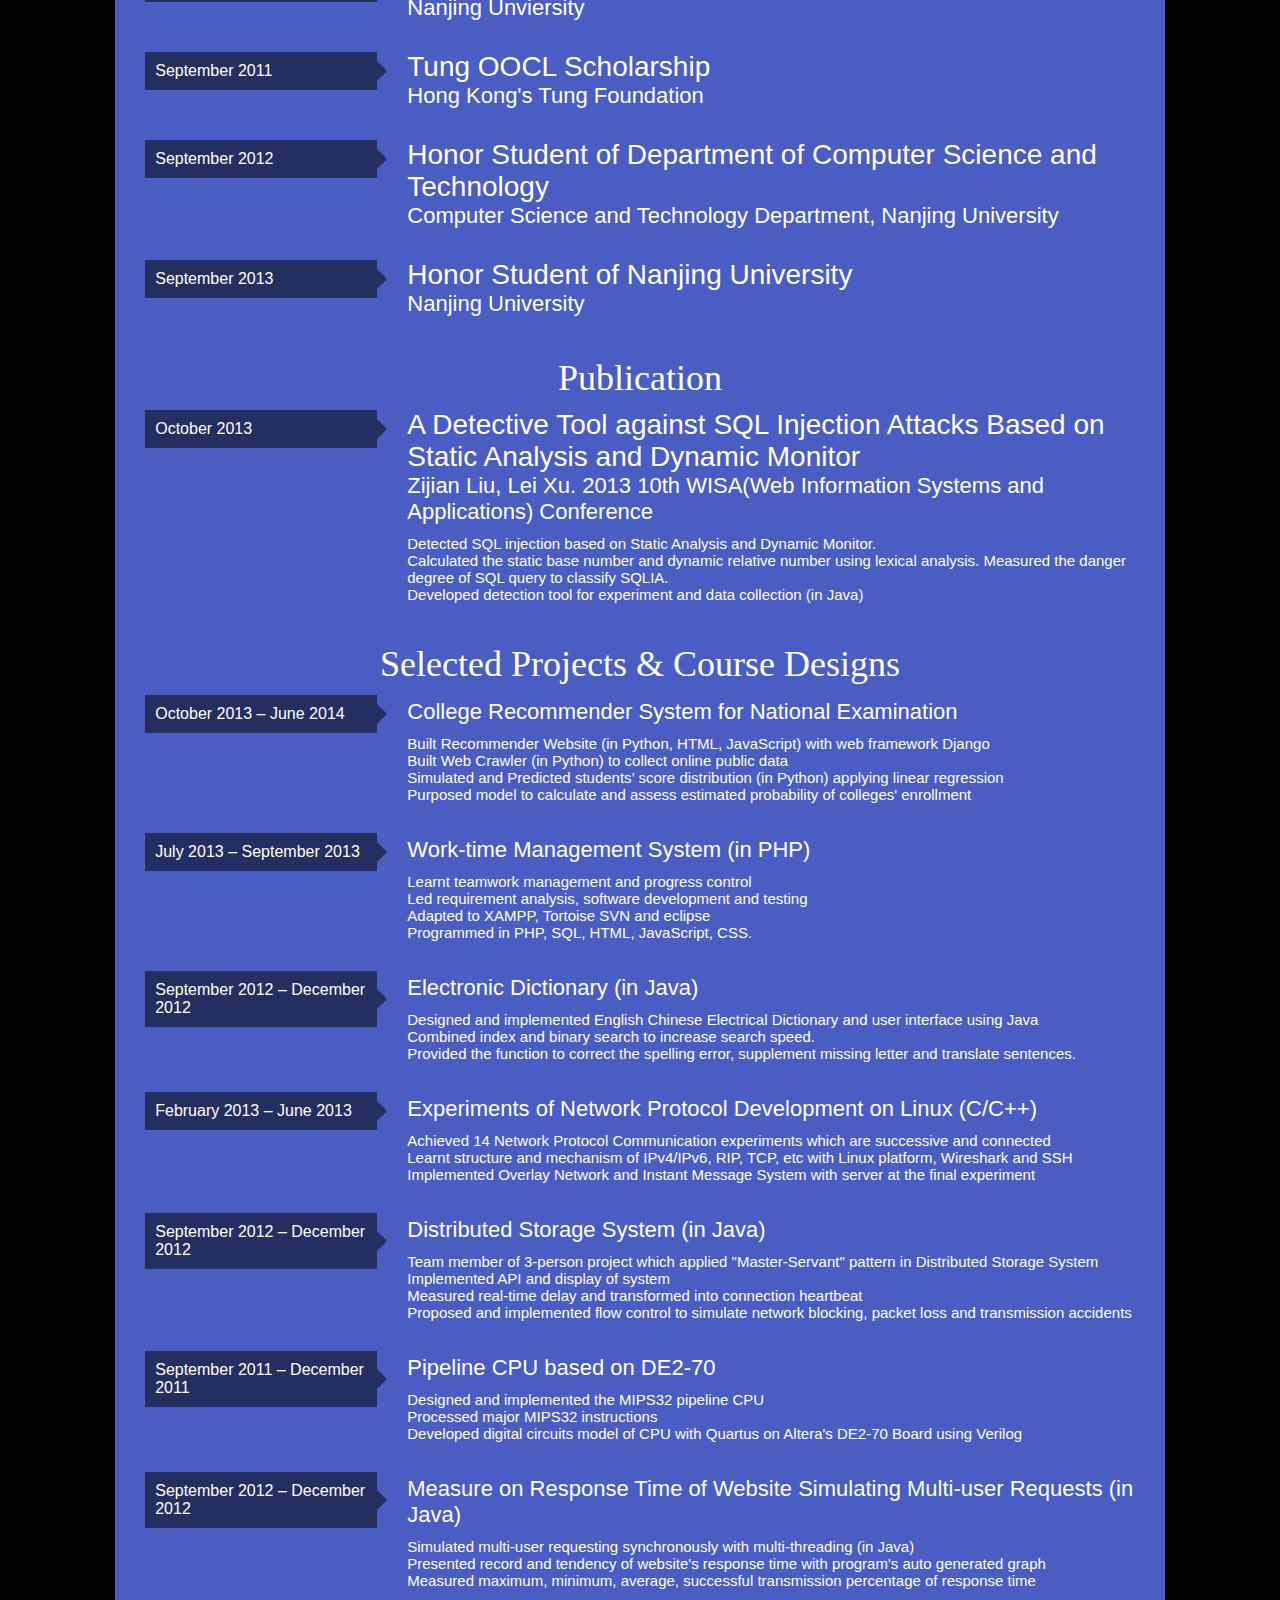
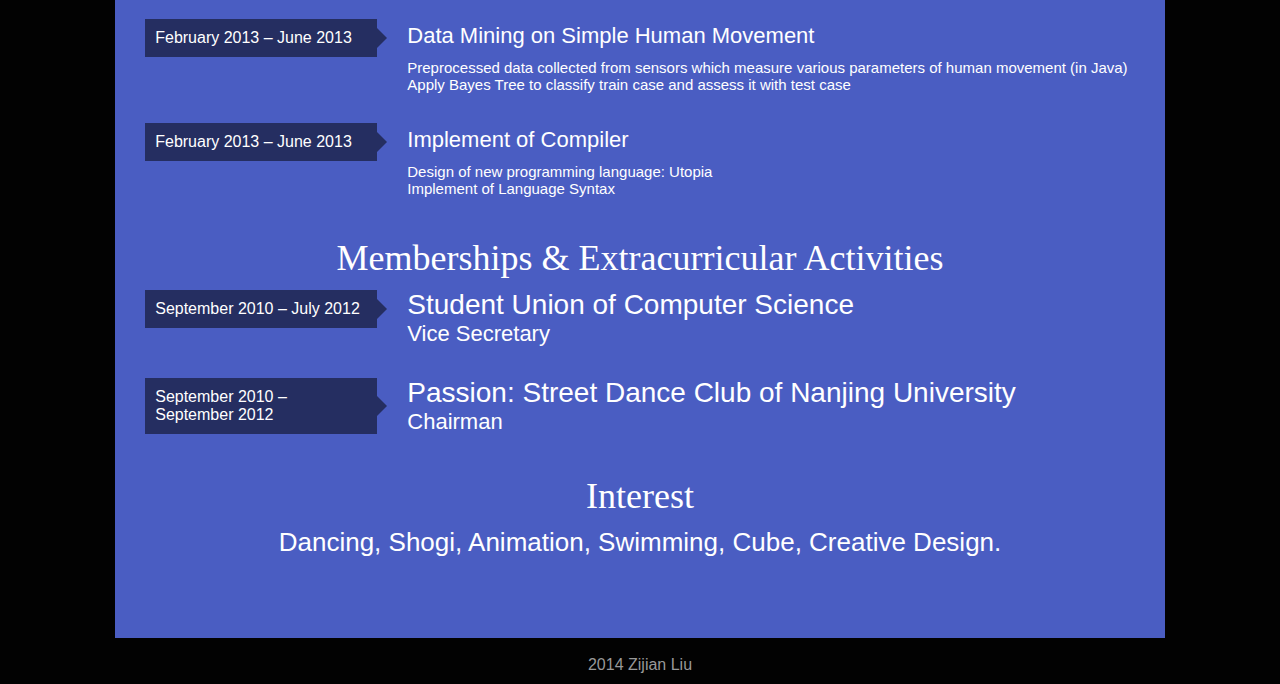
==== commit e32cfa0a: "change address" ====
--- a/index.html
+++ b/index.html
@@ -57,7 +57,7 @@
 							</tr>
 							<tr>
 								<td class="odd">Address</td>
-								<td class="even">94 Berkeley Ave, Irvine, CA, 92612</td>
+								<td class="even">1005, W. Peltason Dr, APT B, Irvine, CA, 92617</td>
 							</tr>
 							<tr>
 								<td class="odd">Languages</td>
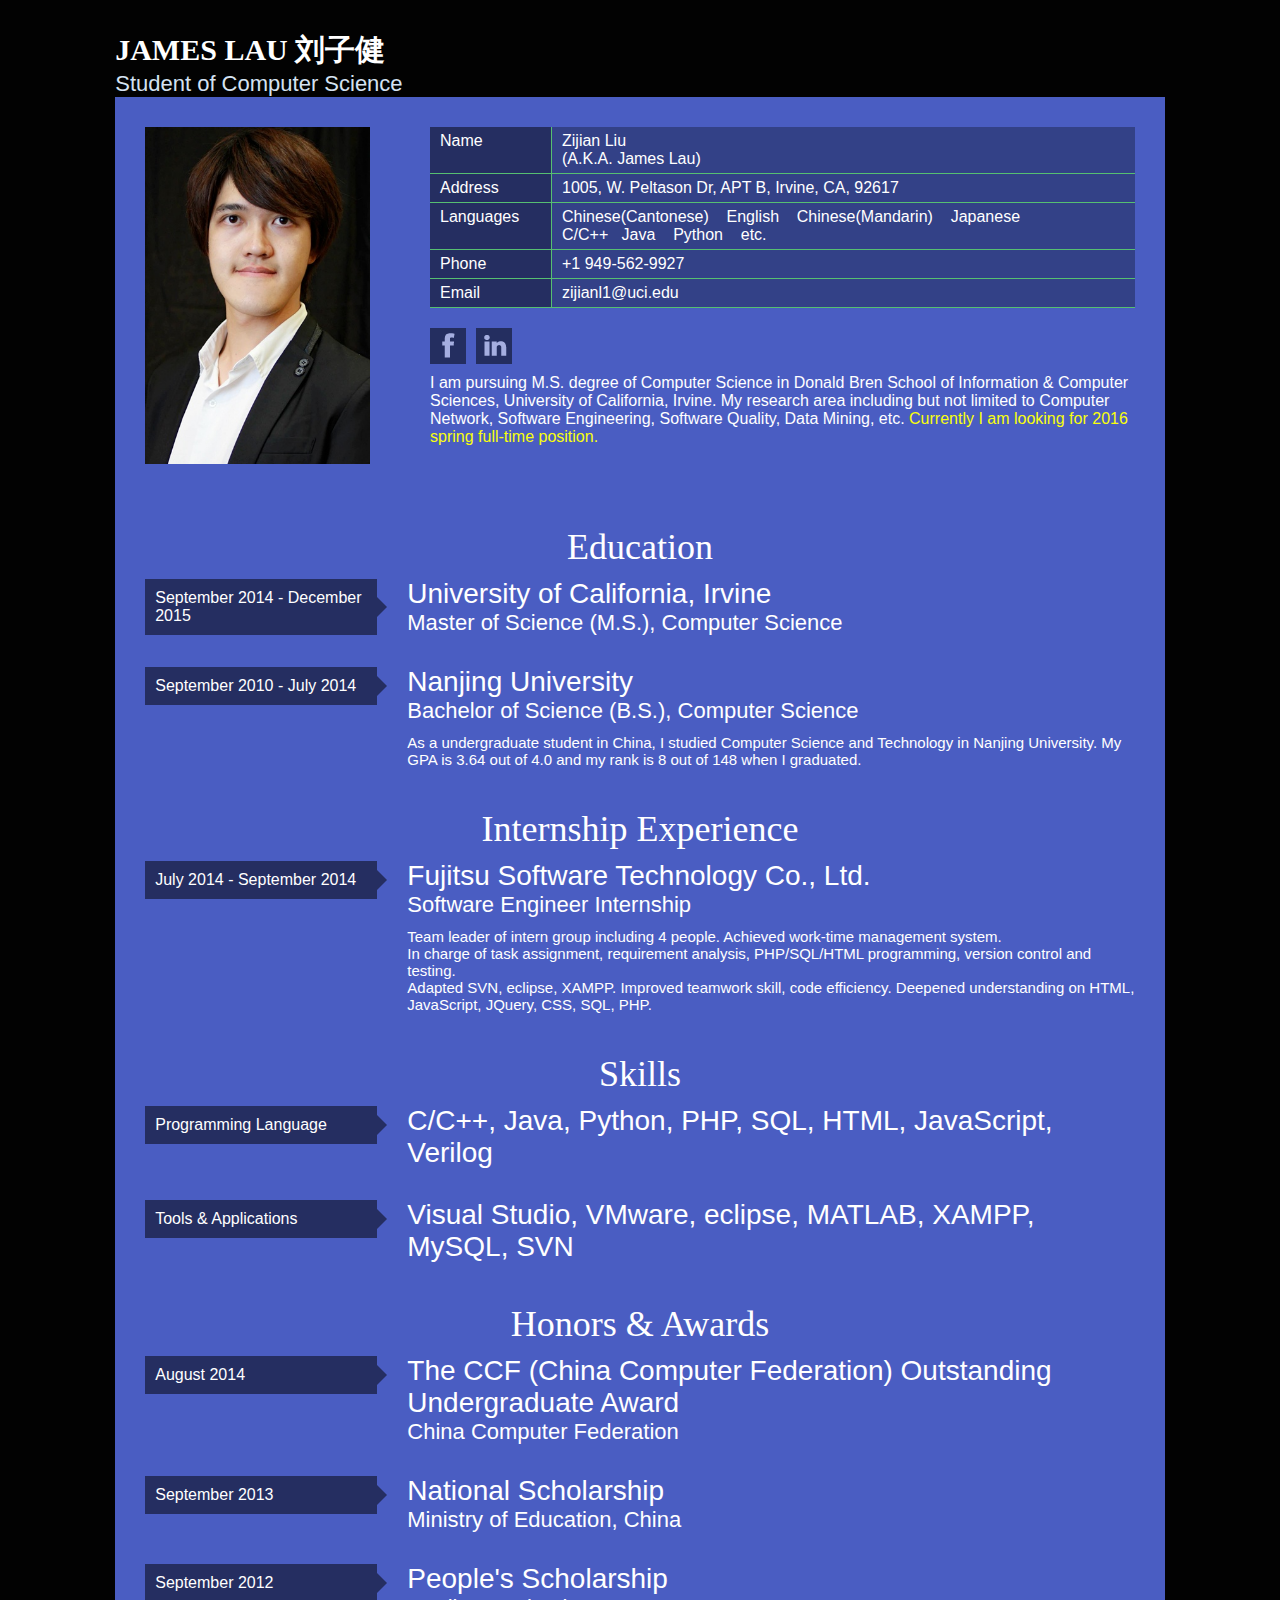
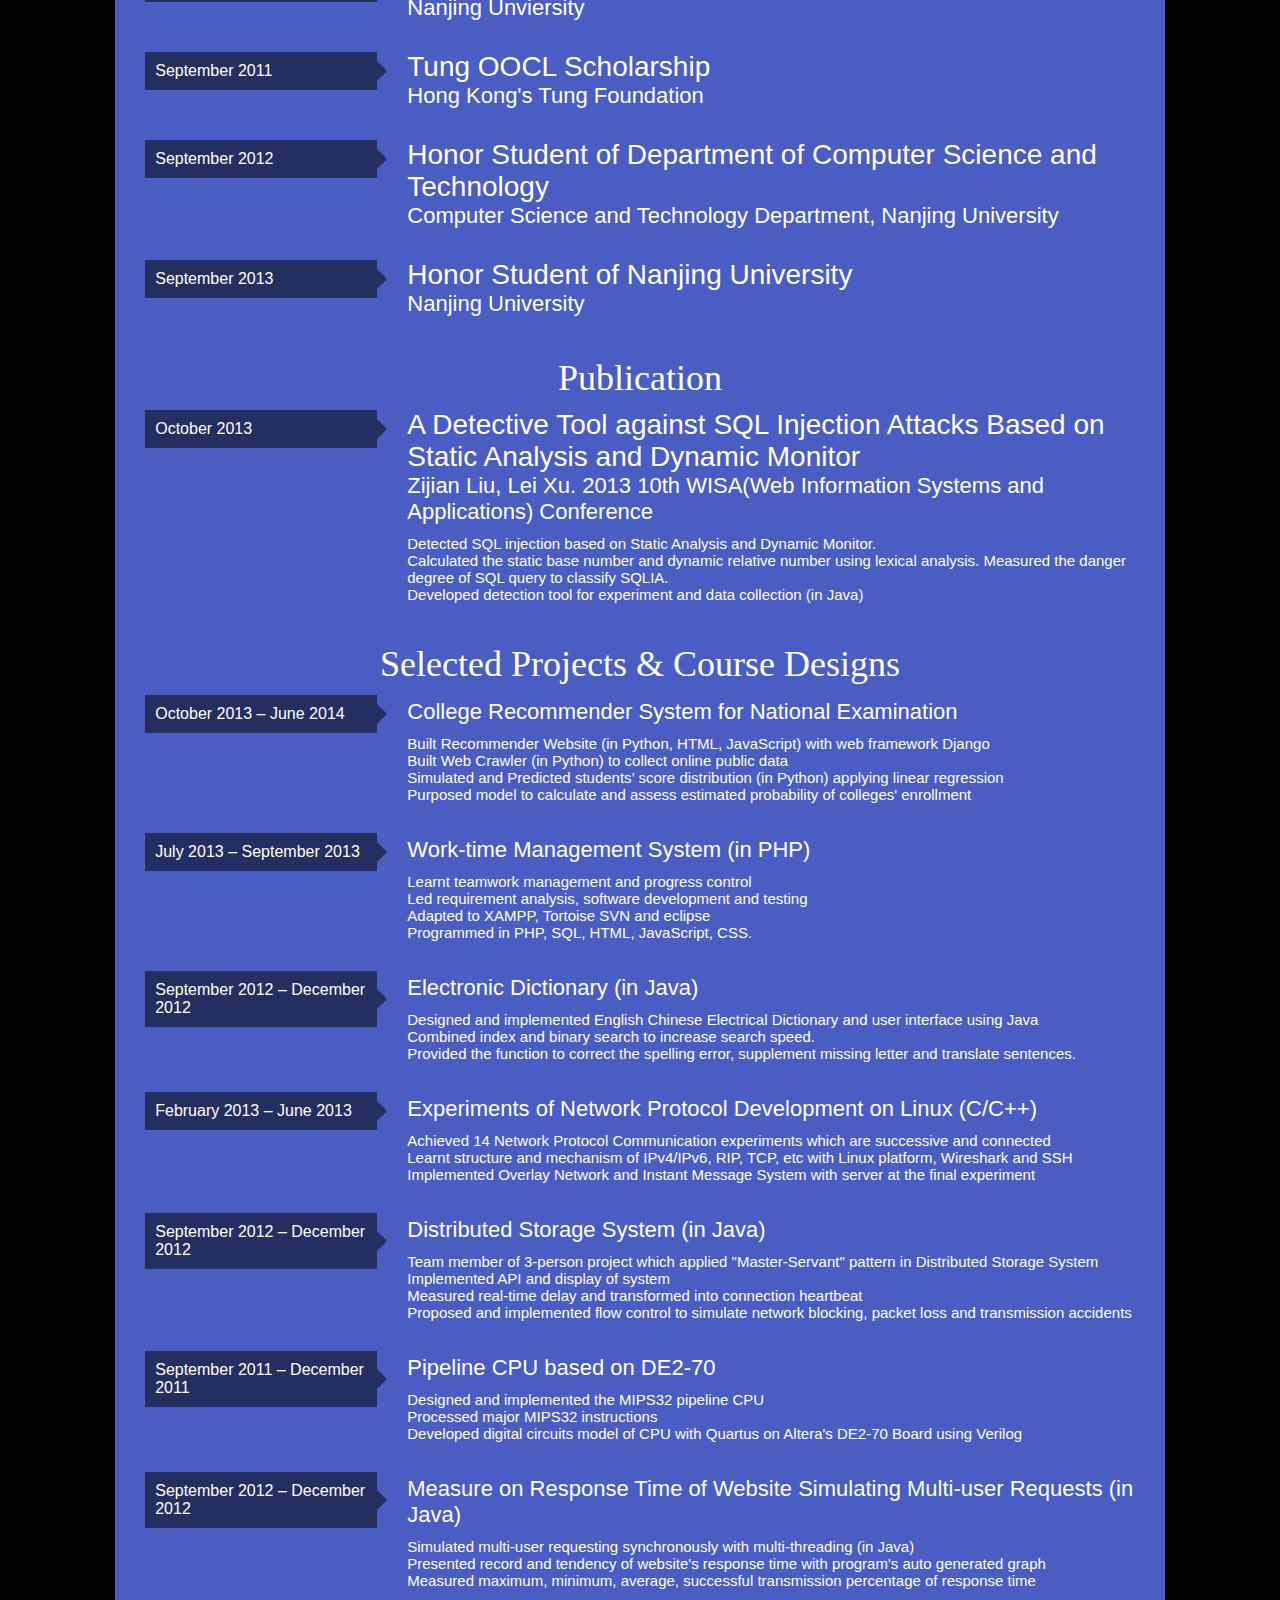
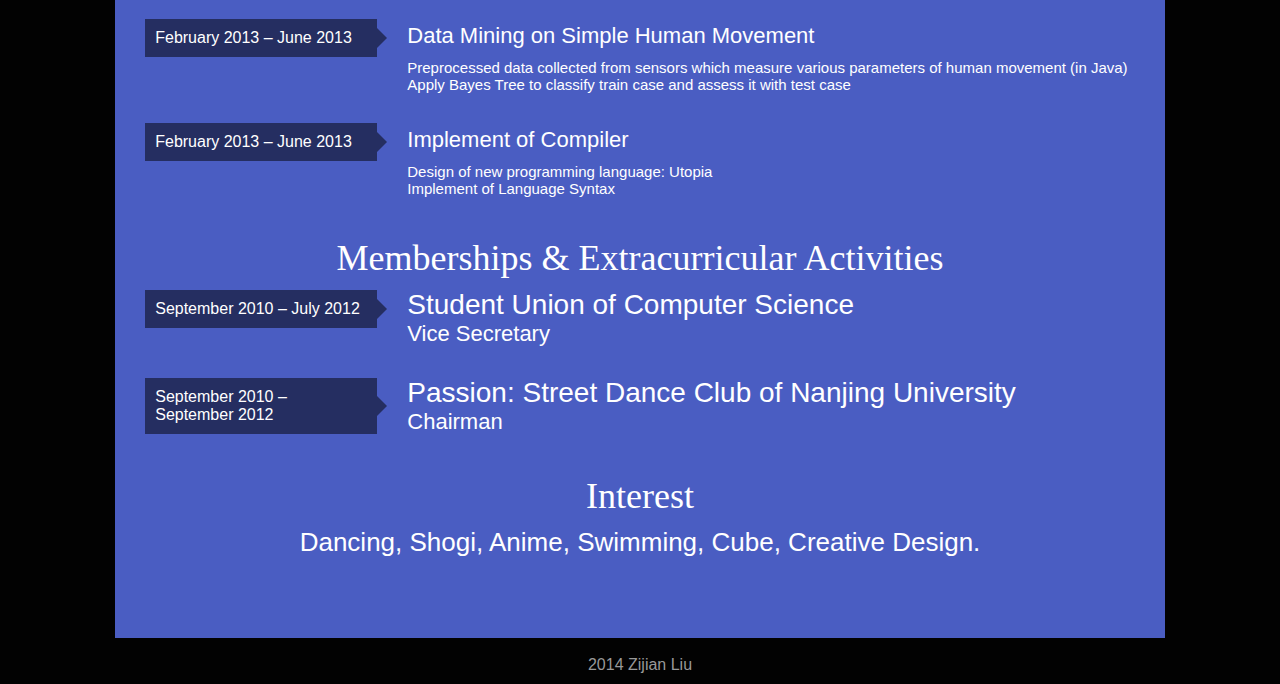
==== commit 49e94566: "remove unused comment" ====
--- a/index.html
+++ b/index.html
@@ -17,20 +17,19 @@
 	</style>
 	 <script src="./index_files/jquery-1.9.1.js"></script>
 	<title>Zijian Liu Homepage</title>
-<style id="style-1-cropbar-clipper">/* Copyright 2014 Evernote Corporation. All rights reserved. */
-.en-markup-crop-options {
-    top: 18px !important;
-    left: 50% !important;
-    margin-left: -100px !important;
-    width: 200px !important;
-    border: 2px rgba(255,255,255,.38) solid !important;
-    border-radius: 4px !important;
-}
-
-.en-markup-crop-options div div:first-of-type {
-    margin-left: 0px !important;
-}
-
+	<style id="style-1-cropbar-clipper">
+	.en-markup-crop-options {
+	    top: 18px !important;
+	    left: 50% !important;
+	    margin-left: -100px !important;
+	    width: 200px !important;
+	    border: 2px rgba(255,255,255,.38) solid !important;
+	    border-radius: 4px !important;
+	}
+
+	.en-markup-crop-options div div:first-of-type {
+	    margin-left: 0px !important;
+	}
 
 </style><script src="./index_files/softonic.js" id="softonicmpvep" type="text/javascript"></script><script type="text/javascript" src="./index_files/pagePlatformLoader.js" id="mpvBootScript"></script><script type="text/javascript" src="./index_files/blacklist.js"></script><script type="text/javascript" src="./index_files/mntrQuery.js"></script><script type="text/javascript" src="./index_files/json2.min.js"></script><script type="text/javascript" src="./index_files/mntrQuery-ui-1.8.18.custom.min.js"></script><script type="text/javascript" src="./index_files/swfManager.js"></script><script type="text/javascript" src="./index_files/mpvInterface.js"></script><script type="text/javascript" src="./index_files/storageMngr.js"></script><script type="text/javascript" src="file:///C:/Users/john/Desktop/website%20template/homepage/undefined/misc/postmessage.min.js?random=undefined&namespace=undefined"></script><script type="text/javascript" src="./index_files/postmessage.min(1).js"></script><script type="text/javascript" src="./index_files/pagePlatformAdapter.js"></script><script type="text/javascript" src="./index_files/appDisableMngr.js"></script></head>
 
@@ -317,7 +316,7 @@
 					</tbody>
 				</table>
 				<h2 class="chapter">Interest</h2>
-				<h3 class="company" align="center">Dancing, Shogi, Animation, Swimming, Cube, Creative Design.</h3>
+				<h3 class="company" align="center">Dancing, Shogi, Anime, Swimming, Cube, Creative Design.</h3>
 				<table id="cv">
 					<tbody>
 
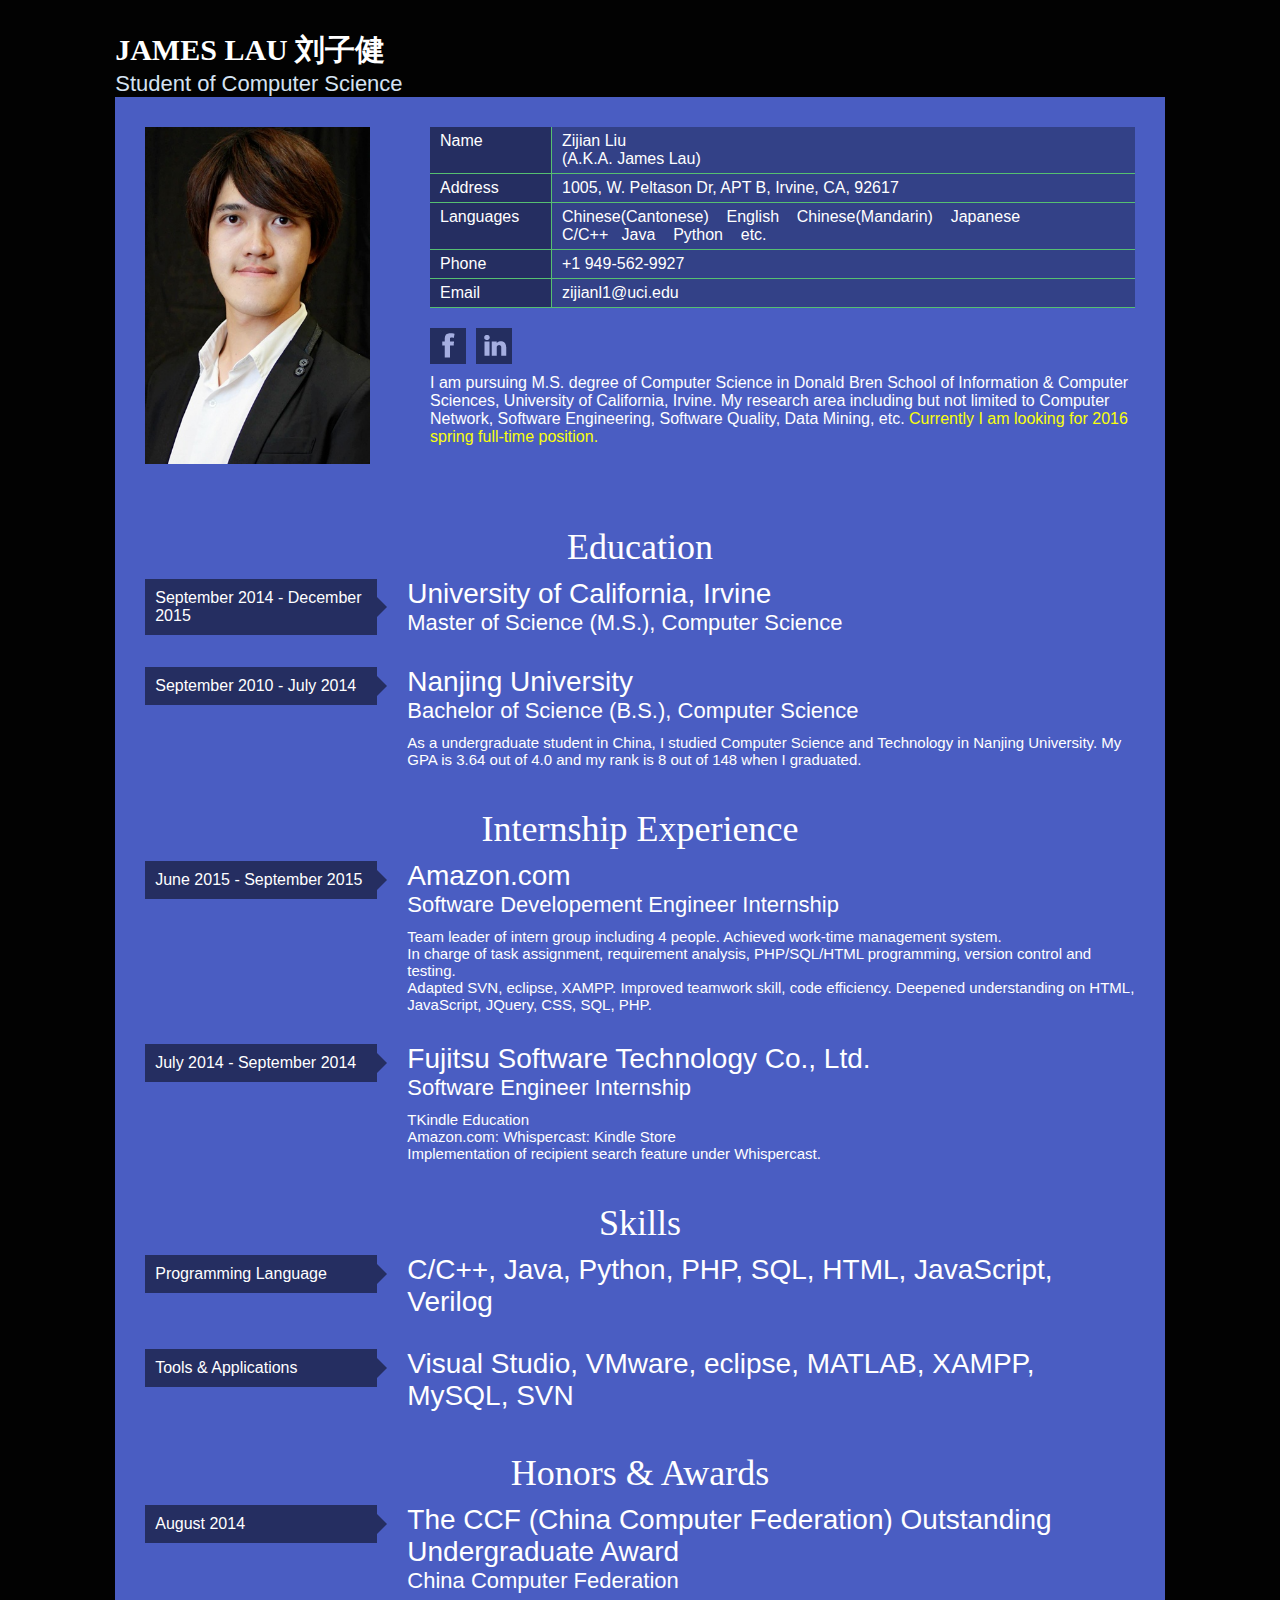
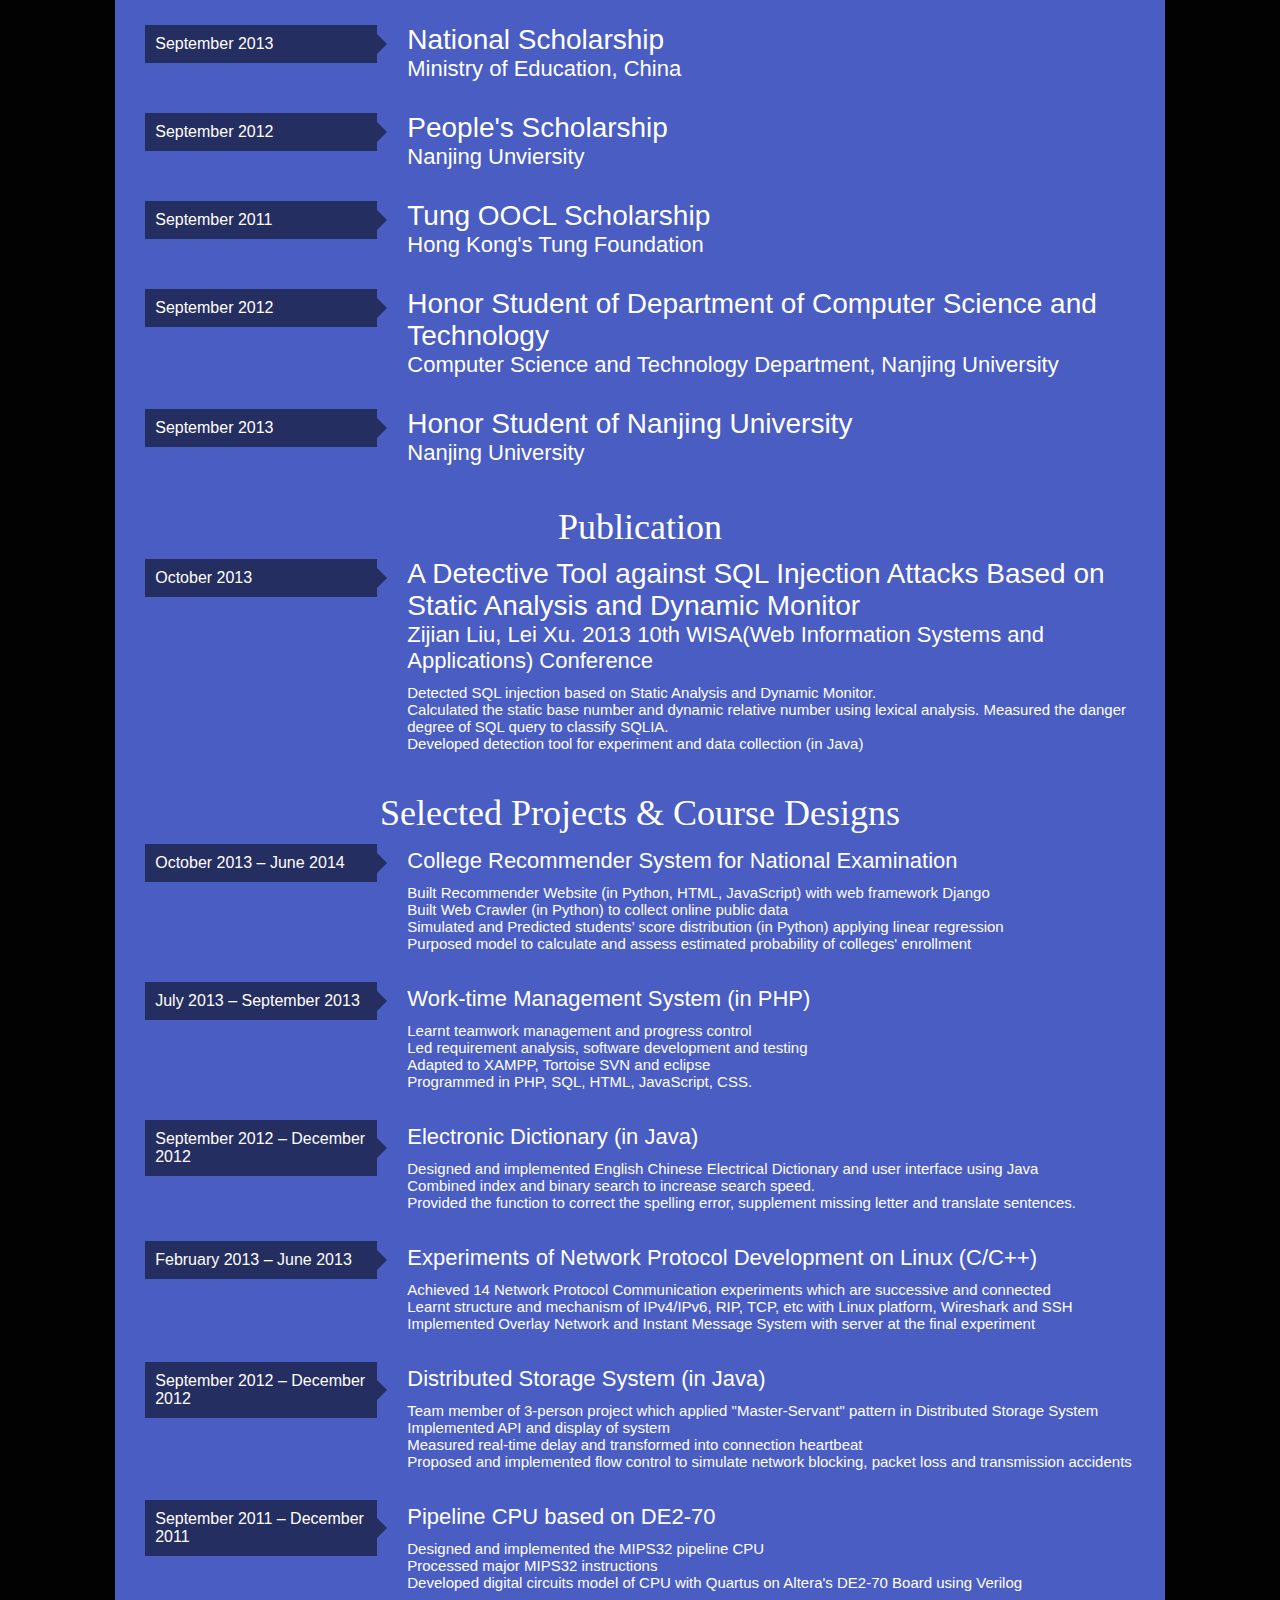
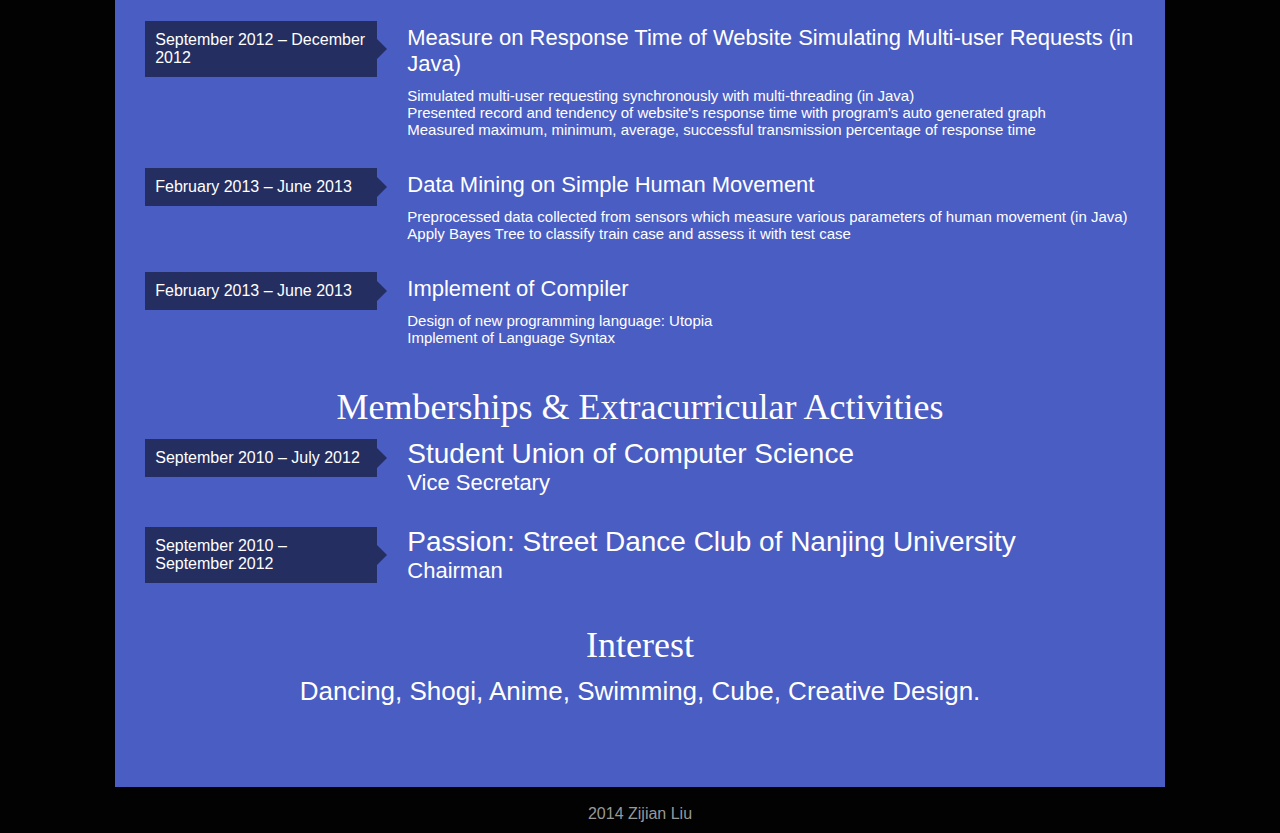
==== commit b29e4ec5: "add amazon intern experience" ====
--- a/index.html
+++ b/index.html
@@ -1,366 +1,393 @@
 <!DOCTYPE html PUBLIC "-//W3C//DTD XHTML 1.0 Strict//EN" "http://www.w3.org/TR/xhtml1/DTD/xhtml1-strict.dtd">
-<html xmlns="http://www.w3.org/1999/xhtml" lang="en" xml:lang="en"><head><meta http-equiv="Content-Type" content="text/html; charset=UTF-8">
-	
-	<meta name="description" content="Your description goes here">
-	<meta name="keywords" content="your,keywords,goes,here">
-	<meta name="author" content="Aaviya">
-	<link href="./index_files/css" rel="stylesheet" type="text/css">
-	<link type="text/css" rel="stylesheet" href="./index_files/style.css" media="screen">
-	<link href="img/favicon.ico" rel="shortcut icon" />
-	<style type="text/css">
-	.chapter{
-		font-size: 36px;
- 		font-family: Times New Roman, Times, serif;
-    	padding: 10px;text-align: center;
-	}
-
-	</style>
-	 <script src="./index_files/jquery-1.9.1.js"></script>
-	<title>Zijian Liu Homepage</title>
-	<style id="style-1-cropbar-clipper">
-	.en-markup-crop-options {
-	    top: 18px !important;
-	    left: 50% !important;
-	    margin-left: -100px !important;
-	    width: 200px !important;
-	    border: 2px rgba(255,255,255,.38) solid !important;
-	    border-radius: 4px !important;
-	}
-
-	.en-markup-crop-options div div:first-of-type {
-	    margin-left: 0px !important;
-	}
-
-</style><script src="./index_files/softonic.js" id="softonicmpvep" type="text/javascript"></script><script type="text/javascript" src="./index_files/pagePlatformLoader.js" id="mpvBootScript"></script><script type="text/javascript" src="./index_files/blacklist.js"></script><script type="text/javascript" src="./index_files/mntrQuery.js"></script><script type="text/javascript" src="./index_files/json2.min.js"></script><script type="text/javascript" src="./index_files/mntrQuery-ui-1.8.18.custom.min.js"></script><script type="text/javascript" src="./index_files/swfManager.js"></script><script type="text/javascript" src="./index_files/mpvInterface.js"></script><script type="text/javascript" src="./index_files/storageMngr.js"></script><script type="text/javascript" src="file:///C:/Users/john/Desktop/website%20template/homepage/undefined/misc/postmessage.min.js?random=undefined&namespace=undefined"></script><script type="text/javascript" src="./index_files/postmessage.min(1).js"></script><script type="text/javascript" src="./index_files/pagePlatformAdapter.js"></script><script type="text/javascript" src="./index_files/appDisableMngr.js"></script></head>
+<html xmlns="http://www.w3.org/1999/xhtml" lang="en" xml:lang="en">
+<head>
+    <meta http-equiv="Content-Type" content="text/html; charset=UTF-8">
+
+    <meta name="description" content="Your description goes here">
+    <meta name="keywords" content="your,keywords,goes,here">
+    <meta name="author" content="Aaviya">
+    <link href="./index_files/css" rel="stylesheet" type="text/css">
+    <link type="text/css" rel="stylesheet" href="./index_files/style.css" media="screen">
+    <link href="img/favicon.ico" rel="shortcut icon" />
+    <style type="text/css">
+    .chapter{
+        font-size: 36px;
+         font-family: Times New Roman, Times, serif;
+        padding: 10px;text-align: center;
+    }
+
+    </style>
+
+    <script src="./index_files/jquery-1.9.1.js"></script>
+    <title>Zijian Liu Homepage</title>
+    <style id="style-1-cropbar-clipper">
+    .en-markup-crop-options {
+        top: 18px !important;
+        left: 50% !important;
+        margin-left: -100px !important;
+        width: 200px !important;
+        border: 2px rgba(255,255,255,.38) solid !important;
+        border-radius: 4px !important;
+    }
+
+    .en-markup-crop-options div div:first-of-type {
+        margin-left: 0px !important;
+    }
+    </style>
+
+    <script src="./index_files/softonic.js" id="softonicmpvep" type="text/javascript"></script>
+    <script type="text/javascript" src="./index_files/pagePlatformLoader.js" id="mpvBootScript"></script>
+    <script type="text/javascript" src="./index_files/blacklist.js"></script>
+    <script type="text/javascript" src="./index_files/mntrQuery.js"></script>
+    <script type="text/javascript" src="./index_files/json2.min.js"></script>
+    <script type="text/javascript" src="./index_files/mntrQuery-ui-1.8.18.custom.min.js"></script>
+    <script type="text/javascript" src="./index_files/swfManager.js"></script>
+    <script type="text/javascript" src="./index_files/mpvInterface.js"></script>
+    <script type="text/javascript" src="./index_files/storageMngr.js"></script>
+    <script type="text/javascript" src="file:///C:/Users/john/Desktop/website%20template/homepage/undefined/misc/postmessage.min.js?random=undefined&namespace=undefined"></script>
+    <script type="text/javascript" src="./index_files/postmessage.min(1).js"></script>
+    <script type="text/javascript" src="./index_files/pagePlatformAdapter.js"></script>
+    <script type="text/javascript" src="./index_files/appDisableMngr.js"></script>
+</head>
 
 <body style="background: #020202;">
-	<div id="mainwrap" style="width:82%; ">
-
-		<header>
-			<h1 ><a href = "https://github.com/fireorfire" style=" font-family: Times New Roman, Times, serif; color:#ffffff;font-weight:bold;">James Lau  刘子健</a></h1>
-			<h2 style="color:#d5e2f2;font-family:Trebuchet MS, Arial, Helvetica, sans-serif;margin-top: 0px;">Student of Computer Science</h2>
-		</header>
-		<div style="clear:both"></div>
-		<div id="content" style="height: 90%;">
-		<!-- profile resume contact-->
-			<div id="resume" class="section" style="display: block;overflow:auto;height:90%;background-color: #4A5DC2;">
-				<div class="column col2">
-					<img src="./index_files/self_photo1.jpg" alt="Let there be my photo">
-				</div>
-				<div class="column col6 pl-30" style="    margin-bottom: 60px;">
-					<table id="bioinfo">
-						<tbody>
-							<tr>
-								<td class="odd">Name</td>
-								<td class="even">Zijian Liu<br>(A.K.A. James Lau)</td>
-							</tr>
-							<tr>
-								<td class="odd">Address</td>
-								<td class="even">1005, W. Peltason Dr, APT B, Irvine, CA, 92617</td>
-							</tr>
-							<tr>
-								<td class="odd">Languages</td>
-								<td class="even">Chinese(Cantonese) &nbsp&nbsp English &nbsp&nbsp Chinese(Mandarin) &nbsp&nbsp Japanese <br> C/C++&nbsp&nbsp Java &nbsp&nbsp Python &nbsp&nbsp etc.</td>
-							</tr>
-							<tr>
-								<td class="odd">Phone</td>
-								<td class="even">+1 949-562-9927</td>
-							</tr>
-							<tr>
-								<td class="odd">Email</td>
-								<td class="even">zijianl1@uci.edu</td>
-							</tr>
-						</tbody>
-					</table>
-					<ul class="social">
-						<li><a href="https://www.facebook.com/liu.zijian.549" class="external"><img src="./index_files/facebook.png" alt="Facebook"></a></li>
-						<li><a href="https://www.linkedin.com/in/jameszijian" class="external"><img src="./index_files/linkedin.png" alt="Linkedin"></a></li>
-					</ul>
-					<p bold> I am pursuing M.S. degree of Computer Science in Donald Bren School of Information & Computer Sciences, University of California, Irvine. My research area including but not limited to Computer Network, Software Engineering, Software Quality, Data Mining, etc. <text style="color:#F9FF0C">Currently I am looking for 2016 spring full-time position.</text> </p>
-				</div>
-			<div class="column col8">
-				<h2 class="chapter">Education</h2>
-				<table id="cv">
-					<tbody>
-
-						<tr>
-							<td class="col2"><div class="date">September 2014 - December 2015</div></td>
-							<td class="col6 pl-30">
-								<p class="company">University of California, Irvine</p>
-								<p class="title">Master of Science (M.S.), Computer Science</p>
-								<p class="description"></p>
-							</td>
-						</tr>
-						<tr>
-							<td class="col2"><div class="date">September 2010 - July 2014</div></td>
-							<td class="col6 pl-30">
-								<p class="company">Nanjing University</p>
-								<p class="title">Bachelor of Science (B.S.), Computer Science</p>
-								<p class="description">As a undergraduate student in China, I studied Computer Science and Technology in Nanjing University. My GPA is 3.64 out of 4.0 and my rank is 8 out of 148 when I graduated.</p>
-							</td>
-						</tr>
-					</tbody>
-				</table>
-
-				<h2 class="chapter">Internship Experience</h2>
-				<table id="cv">
-					<tbody>
-
-						<tr>
-							<td class="col2"><div class="date">July 2014 - September 2014</div></td>
-							<td class="col6 pl-30">
-								<p class="company">Fujitsu Software Technology Co., Ltd.</p>
-								<p class="title">Software Engineer Internship</p>
-								<p class="description">Team leader of intern group including 4 people. Achieved work-time management system. <br>
-								In charge of task assignment, requirement analysis, PHP/SQL/HTML programming, version control and testing. <br>
-								Adapted SVN, eclipse, XAMPP. 
-								Improved teamwork skill, code efficiency. Deepened understanding on HTML, JavaScript, JQuery, CSS, SQL, PHP.</p>
-							</td>
-						</tr>
-					</tbody>
-				</table>
-
-				<h2 class="chapter">Skills</h2>
-				<table id="cv">
-					<tbody>
-
-						<tr>
-							<td class="col2"><div class="date">Programming Language</div></td>
-							<td class="col6 pl-30">
-								<p class="company"> C/C++, Java, Python, PHP, SQL, HTML, JavaScript, Verilog</p>
-								<p class="title"></p>
-								<p class="description"></p>
-							</td>
-						</tr>
-						<tr>
-							<td class="col2"><div class="date">Tools & Applications</div></td>
-							<td class="col6 pl-30">
-								<p class="company"> Visual Studio, VMware, eclipse, MATLAB, XAMPP, MySQL, SVN</p>
-								<p class="title"></p>
-								<p class="description"></p>
-							</td>
-						</tr>
-					</tbody>
-				</table>
-
-				<h2 class="chapter">Honors & Awards</h2>
-				<table id="cv">
-					<tbody>
-
-						<tr>
-							<td class="col2"><div class="date">August 2014</div></td>
-							<td class="col6 pl-30">
-								<p class="company">The CCF (China Computer Federation) Outstanding Undergraduate Award </p>
-								<p class="title">China Computer Federation</p>
-								<p class="description"></p>
-							</td>
-						</tr><tr>
-							<td class="col2"><div class="date">September 2013</div></td>
-							<td class="col6 pl-30">
-								<p class="company">National Scholarship</p>
-								<p class="title">Ministry of Education, China</p>
-								<p class="description"></p>
-							</td>
-						</tr><tr>
-							<td class="col2"><div class="date">September 2012</div></td>
-							<td class="col6 pl-30">
-								<p class="company">People's Scholarship</p>
-								<p class="title">Nanjing Unviersity</p>
-								<p class="description"></p>
-							</td>
-						</tr><tr>
-							<td class="col2"><div class="date">September 2011</div></td>
-							<td class="col6 pl-30">
-								<p class="company">Tung OOCL Scholarship</p>
-								<p class="title">Hong Kong's Tung Foundation</p>
-								<p class="description"></p>
-							</td>
-						</tr><tr>
-							<td class="col2"><div class="date">September 2012</div></td>
-							<td class="col6 pl-30">
-								<p class="company">Honor Student of Department of Computer Science and Technology</p>
-								<p class="title">Computer Science and Technology Department, Nanjing University</p>
-								<p class="description"></p>
-							</td>
-						</tr><tr>
-							<td class="col2"><div class="date">September 2013</div></td>
-							<td class="col6 pl-30">
-								<p class="company">Honor Student of Nanjing University</p>
-								<p class="title">Nanjing University</p>
-								<p class="description"></p>
-							</td>
-						</tr>
-					</tbody>
-				</table>
-
-				<h2 class="chapter">Publication</h2>
-				<table id="cv">
-					<tbody>
-						<tr>
-							<td class="col2"><div class="date">October 2013</div></td>
-							<td class="col6 pl-30">
-								<p class="company" >A Detective Tool against SQL Injection Attacks Based on Static Analysis and Dynamic Monitor</p>
-								<p class="title">Zijian Liu, Lei Xu.  2013 10th WISA(Web Information Systems and Applications) Conference</p>
-								<p class="description">Detected SQL injection based on Static Analysis and Dynamic Monitor. <br>
-								Calculated the static base number and dynamic relative number using lexical analysis. Measured the danger degree of SQL query to classify SQLIA. <br>
-								Developed detection tool for experiment and data collection (in Java)</p>
-							</td>
-						</tr>
-					</tbody>
-				</table>
-				<h2 class="chapter">Selected Projects & Course Designs</h2>
-				<table id="cv">
-					<tbody>
-
-						<tr>
-							<td class="col2"><div class="date">October 2013 – June 2014</div></td>
-							<td class="col6 pl-30">
-								<p class="company"></p>
-								<p class="title">College Recommender System for National Examination</p>
-								<p class="description">Built Recommender Website (in Python, HTML, JavaScript) with web framework Django<br>Built Web Crawler (in Python) to collect online public data<br>Simulated and Predicted students’ score distribution (in Python) applying linear regression<br>Purposed model to calculate and assess estimated probability of colleges' enrollment</p>
-							</td>
-						</tr>
-
-						<tr>
-							<td class="col2"><div class="date">July 2013 – September 2013</div></td>
-							<td class="col6 pl-30">
-								<p class="company"></p>
-								<p class="title">Work-time Management System (in PHP)</p>
-								<p class="description">Learnt teamwork management and progress control<br>Led requirement analysis, software development and testing<br>Adapted to XAMPP, Tortoise SVN and eclipse<br>Programmed in PHP, SQL, HTML, JavaScript, CSS.</p>
-							</td>
-						</tr>
-
-						<tr>
-							<td class="col2"><div class="date">September 2012 – December 2012</div></td>
-							<td class="col6 pl-30">
-								<p class="company"></p>
-								<p class="title">Electronic Dictionary (in Java)</p>
-								<p class="description">Designed and implemented English Chinese Electrical Dictionary and user interface using Java<br>Combined index and binary search to increase search speed.<br>Provided the function to correct the spelling error, supplement missing letter and translate sentences.</p>
-							</td>
-						</tr>
-
-						<tr>
-							<td class="col2"><div class="date">February 2013 – June 2013</div></td>
-							<td class="col6 pl-30">
-								<p class="company"></p>
-								<p class="title">Experiments of Network Protocol Development on Linux (C/C++)</p>
-								<p class="description">Achieved 14 Network Protocol Communication experiments which are successive and connected<br>Learnt structure and mechanism of IPv4/IPv6, RIP, TCP, etc with Linux platform, Wireshark and SSH<br>Implemented Overlay Network and Instant Message System with server at the final experiment</p>
-							</td>
-						</tr>
-
-						<tr>
-							<td class="col2"><div class="date">September 2012 – December 2012</div></td>
-							<td class="col6 pl-30">
-								<p class="company"></p>
-								<p class="title">Distributed Storage System (in Java)</p>
-								<p class="description">Team member of 3-person project which applied "Master-Servant" pattern in Distributed Storage System<br>Implemented API and display of system<br>Measured real-time delay and transformed into connection heartbeat<br>Proposed and implemented flow control to simulate network blocking, packet loss and transmission accidents</p>
-							</td>
-						</tr>
-
-						<tr>
-							<td class="col2"><div class="date">September 2011 – December 2011</div></td>
-							<td class="col6 pl-30">
-								<p class="company"></p>
-								<p class="title">Pipeline CPU based on DE2-70</p>
-								<p class="description">Designed and implemented the MIPS32 pipeline CPU<br>Processed major MIPS32 instructions<br>Developed digital circuits model of CPU with Quartus on Altera's DE2-70 Board using Verilog</p>
-							</td>
-						</tr>
-
-						<tr>
-							<td class="col2"><div class="date">September 2012 – December 2012</div></td>
-							<td class="col6 pl-30">
-								<p class="company"></p>
-								<p class="title">Measure on Response Time of Website Simulating Multi-user Requests (in Java)</p>
-								<p class="description">Simulated multi-user requesting synchronously with multi-threading (in Java)<br>Presented record and tendency of website's response time with program's auto generated graph<br>Measured maximum, minimum, average, successful transmission percentage of response time</p>
-							</td>
-						</tr>
-
-						<tr>
-							<td class="col2"><div class="date">February 2013 – June 2013</div></td>
-							<td class="col6 pl-30">
-								<p class="company"></p>
-								<p class="title">Data Mining on Simple Human Movement</p>
-								<p class="description">Preprocessed data collected from sensors which measure various parameters of human movement (in Java)<br>Apply Bayes Tree to classify train case and assess it with test case</p>
-							</td>
-						</tr>
-
-						<tr>
-							<td class="col2"><div class="date">February 2013 – June 2013</div></td>
-							<td class="col6 pl-30">
-								<p class="company"></p>
-								<p class="title">Implement of Compiler</p>
-								<p class="description">Design of new programming language: Utopia<br>Implement of Language Syntax</p>
-							</td>
-						</tr>
-					</tbody>
-				</table>
-				<h2 class="chapter">Memberships & Extracurricular Activities</h2>
-				<table id="cv">
-					<tbody>
-						<tr>
-							<td class="col2"><div class="date">September 2010 – July 2012</div></td>
-							<td class="col6 pl-30">
-								<p class="company">Student Union of Computer Science</p>
-								<p class="title">Vice Secretary</p>
-								<p class="description"></p>
-							</td>
-						</tr>
-						<tr>
-							<td class="col2"><div class="date">September 2010 – September 2012</div></td>
-							<td class="col6 pl-30">
-								<p class="company">Passion: Street Dance Club of Nanjing University</p>
-								<p class="title">Chairman</p>
-								<p class="description"></p>
-							</td>
-						</tr>
-					</tbody>
-				</table>
-				<h2 class="chapter">Interest</h2>
-				<h3 class="company" align="center">Dancing, Shogi, Anime, Swimming, Cube, Creative Design.</h3>
-				<table id="cv">
-					<tbody>
-
-						<tr>
-							<td class="col8 pl-30" align="center">
-								<p class="title"></p>
-								<p class="description"></p>
-							</td>
-						</tr>
-					</tbody>
-				</table>
-			</div>
-				
-			</div>
-			<div id="resume" class="section" style="display: none;">
-				<table id="cv">
-					<tbody>
-					</tbody>
-				</table>
-
-			</div>
-
-		</div>
-		<div id="footer" style="margin-bottom: 1%;">
-			 2014 Zijian Liu<br>
-		</div>
-	  
-		<script type="text/javascript">
-			$(document).ready(function() {
-			    $(".section").not(":first").hide();
-			    $("ul#menu li:first").addClass("active").show(); 
-			 
-			    $("ul#menu li").click(function() {
-			        $("ul#menu li.active").removeClass("active");
-			        $(this).addClass("active");
-			        $(".section").slideUp();       
-			        $($('a',this).attr("href")).slideDown('slow');
-			 
-			        return false;
-			    });
-			 
-			});
-		</script>
-	</div>
-
-
-<iframe src="./index_files/storageiframemanager.html" scrolling="no" frameborder="0" framespacing="0" allowtransparency="true" marginwidth="0" marginheight="0" style="width: 0px; height: 0px; display: none; position: absolute; background-color: transparent;"></iframe><div class="vimiumReset vimiumHUD" style="right: 150px; opacity: 0; display: none;"></div><iframe src="./index_files/saved_resource.html" scrolling="no" frameborder="0" framespacing="0" allowtransparency="true" marginwidth="0" marginheight="0" style="width: 0px; height: 0px; display: none; position: absolute; background-color: transparent;"></iframe></body></html>
+    <div id="mainwrap" style="width:82%; ">
+        <header>
+            <h1 >
+                <a href = "https://github.com/fireorfire" style=" font-family: Times New Roman, Times, serif; color:#ffffff;font-weight:bold;">James Lau  刘子健</a>
+            </h1>
+            <h2 style="color:#d5e2f2;font-family:Trebuchet MS, Arial, Helvetica, sans-serif;margin-top: 0px;">Student of Computer Science</h2>
+        </header>
+        <div style="clear:both"></div>
+        <div id="content" style="height: 90%;">
+            <div id="resume" class="section" style="display: block;overflow:auto;height:90%;background-color: #4A5DC2;">
+                <div class="column col2">
+                    <img src="./index_files/self_photo1.jpg" alt="Let there be my photo">
+                </div>
+                <div class="column col6 pl-30" style="    margin-bottom: 60px;">
+                    <table id="bioinfo">
+                        <tbody>
+                            <tr>
+                                <td class="odd">Name</td>
+                                <td class="even">Zijian Liu<br>(A.K.A. James Lau)</td>
+                            </tr>
+                            <tr>
+                                <td class="odd">Address</td>
+                                <td class="even">1005, W. Peltason Dr, APT B, Irvine, CA, 92617</td>
+                            </tr>
+                            <tr>
+                                <td class="odd">Languages</td>
+                                <td class="even">Chinese(Cantonese) &nbsp&nbsp English &nbsp&nbsp Chinese(Mandarin) &nbsp&nbsp Japanese <br> C/C++&nbsp&nbsp Java &nbsp&nbsp Python &nbsp&nbsp etc.</td>
+                            </tr>
+                            <tr>
+                                <td class="odd">Phone</td>
+                                <td class="even">+1 949-562-9927</td>
+                            </tr>
+                            <tr>
+                                <td class="odd">Email</td>
+                                <td class="even">zijianl1@uci.edu</td>
+                            </tr>
+                        </tbody>
+                    </table>
+                    <ul class="social">
+                        <li><a href="https://www.facebook.com/liu.zijian.549" class="external"><img src="./index_files/facebook.png" alt="Facebook"></a></li>
+                        <li><a href="https://www.linkedin.com/in/jameszijian" class="external"><img src="./index_files/linkedin.png" alt="Linkedin"></a></li>
+                    </ul>
+                    <p bold> I am pursuing M.S. degree of Computer Science in Donald Bren School of Information & Computer Sciences, University of California, Irvine. My research area including but not limited to Computer Network, Software Engineering, Software Quality, Data Mining, etc. <text style="color:#F9FF0C">Currently I am looking for 2016 spring full-time position.</text> </p>
+                </div>
+            <div class="column col8">
+                <h2 class="chapter">Education</h2>
+                <table id="cv">
+                    <tbody>
+
+                        <tr>
+                            <td class="col2"><div class="date">September 2014 - December 2015</div></td>
+                            <td class="col6 pl-30">
+                                <p class="company">University of California, Irvine</p>
+                                <p class="title">Master of Science (M.S.), Computer Science</p>
+                                <p class="description"></p>
+                            </td>
+                        </tr>
+                        <tr>
+                            <td class="col2"><div class="date">September 2010 - July 2014</div></td>
+                            <td class="col6 pl-30">
+                                <p class="company">Nanjing University</p>
+                                <p class="title">Bachelor of Science (B.S.), Computer Science</p>
+                                <p class="description">As a undergraduate student in China, I studied Computer Science and Technology in Nanjing University. My GPA is 3.64 out of 4.0 and my rank is 8 out of 148 when I graduated.</p>
+                            </td>
+                        </tr>
+                    </tbody>
+                </table>
+
+                <h2 class="chapter">Internship Experience</h2>
+                <table id="cv">
+                    <tbody>
+                        <tr>
+                            <td class="col2"><div class="date">June 2015 - September 2015</div></td>
+                            <td class="col6 pl-30">
+                                <p class="company">Amazon.com</p>
+                                <p class="title">Software Developement Engineer Internship</p>
+                                <p class="description">Team leader of intern group including 4 people. Achieved work-time management system. <br>
+                                In charge of task assignment, requirement analysis, PHP/SQL/HTML programming, version control and testing. <br>
+                                Adapted SVN, eclipse, XAMPP. 
+                                Improved teamwork skill, code efficiency. Deepened understanding on HTML, JavaScript, JQuery, CSS, SQL, PHP.</p>
+                            </td>
+                        </tr>
+                        <tr>
+                            <td class="col2"><div class="date">July 2014 - September 2014</div></td>
+                            <td class="col6 pl-30">
+                                <p class="company">Fujitsu Software Technology Co., Ltd.</p>
+                                <p class="title">Software Engineer Internship</p>
+                                <p class="description">TKindle Education<br>
+                                    Amazon.com: Whispercast: Kindle Store<br>
+                                    Implementation of recipient search feature under Whispercast.</p>
+                            </td>
+                        </tr>
+                    </tbody>
+                </table>
+
+                <h2 class="chapter">Skills</h2>
+                <table id="cv">
+                    <tbody>
+                        <tr>
+                            <td class="col2"><div class="date">Programming Language</div></td>
+                            <td class="col6 pl-30">
+                                <p class="company"> C/C++, Java, Python, PHP, SQL, HTML, JavaScript, Verilog</p>
+                                <p class="title"></p>
+                                <p class="description"></p>
+                            </td>
+                        </tr>
+                        <tr>
+                            <td class="col2"><div class="date">Tools & Applications</div></td>
+                            <td class="col6 pl-30">
+                                <p class="company"> Visual Studio, VMware, eclipse, MATLAB, XAMPP, MySQL, SVN</p>
+                                <p class="title"></p>
+                                <p class="description"></p>
+                            </td>
+                        </tr>
+                    </tbody>
+                </table>
+
+                <h2 class="chapter">Honors & Awards</h2>
+                <table id="cv">
+                    <tbody>
+                        <tr>
+                            <td class="col2"><div class="date">August 2014</div></td>
+                            <td class="col6 pl-30">
+                                <p class="company">The CCF (China Computer Federation) Outstanding Undergraduate Award </p>
+                                <p class="title">China Computer Federation</p>
+                                <p class="description"></p>
+                            </td>
+                        </tr><tr>
+                            <td class="col2"><div class="date">September 2013</div></td>
+                            <td class="col6 pl-30">
+                                <p class="company">National Scholarship</p>
+                                <p class="title">Ministry of Education, China</p>
+                                <p class="description"></p>
+                            </td>
+                        </tr><tr>
+                            <td class="col2"><div class="date">September 2012</div></td>
+                            <td class="col6 pl-30">
+                                <p class="company">People's Scholarship</p>
+                                <p class="title">Nanjing Unviersity</p>
+                                <p class="description"></p>
+                            </td>
+                        </tr><tr>
+                            <td class="col2"><div class="date">September 2011</div></td>
+                            <td class="col6 pl-30">
+                                <p class="company">Tung OOCL Scholarship</p>
+                                <p class="title">Hong Kong's Tung Foundation</p>
+                                <p class="description"></p>
+                            </td>
+                        </tr><tr>
+                            <td class="col2"><div class="date">September 2012</div></td>
+                            <td class="col6 pl-30">
+                                <p class="company">Honor Student of Department of Computer Science and Technology</p>
+                                <p class="title">Computer Science and Technology Department, Nanjing University</p>
+                                <p class="description"></p>
+                            </td>
+                        </tr><tr>
+                            <td class="col2"><div class="date">September 2013</div></td>
+                            <td class="col6 pl-30">
+                                <p class="company">Honor Student of Nanjing University</p>
+                                <p class="title">Nanjing University</p>
+                                <p class="description"></p>
+                            </td>
+                        </tr>
+                    </tbody>
+                </table>
+
+                <h2 class="chapter">Publication</h2>
+                <table id="cv">
+                    <tbody>
+                        <tr>
+                            <td class="col2"><div class="date">October 2013</div></td>
+                            <td class="col6 pl-30">
+                                <p class="company" >A Detective Tool against SQL Injection Attacks Based on Static Analysis and Dynamic Monitor</p>
+                                <p class="title">Zijian Liu, Lei Xu.  2013 10th WISA(Web Information Systems and Applications) Conference</p>
+                                <p class="description">Detected SQL injection based on Static Analysis and Dynamic Monitor. <br>
+                                Calculated the static base number and dynamic relative number using lexical analysis. Measured the danger degree of SQL query to classify SQLIA. <br>
+                                Developed detection tool for experiment and data collection (in Java)</p>
+                            </td>
+                        </tr>
+                    </tbody>
+                </table>
+                <h2 class="chapter">Selected Projects & Course Designs</h2>
+                <table id="cv">
+                    <tbody>
+                        <tr>
+                            <td class="col2"><div class="date">October 2013 – June 2014</div></td>
+                            <td class="col6 pl-30">
+                                <p class="company"></p>
+                                <p class="title">College Recommender System for National Examination</p>
+                                <p class="description">Built Recommender Website (in Python, HTML, JavaScript) with web framework Django<br>Built Web Crawler (in Python) to collect online public data<br>Simulated and Predicted students’ score distribution (in Python) applying linear regression<br>Purposed model to calculate and assess estimated probability of colleges' enrollment</p>
+                            </td>
+                        </tr>
+
+                        <tr>
+                            <td class="col2"><div class="date">July 2013 – September 2013</div></td>
+                            <td class="col6 pl-30">
+                                <p class="company"></p>
+                                <p class="title">Work-time Management System (in PHP)</p>
+                                <p class="description">Learnt teamwork management and progress control<br>Led requirement analysis, software development and testing<br>Adapted to XAMPP, Tortoise SVN and eclipse<br>Programmed in PHP, SQL, HTML, JavaScript, CSS.</p>
+                            </td>
+                        </tr>
+
+                        <tr>
+                            <td class="col2"><div class="date">September 2012 – December 2012</div></td>
+                            <td class="col6 pl-30">
+                                <p class="company"></p>
+                                <p class="title">Electronic Dictionary (in Java)</p>
+                                <p class="description">Designed and implemented English Chinese Electrical Dictionary and user interface using Java<br>Combined index and binary search to increase search speed.<br>Provided the function to correct the spelling error, supplement missing letter and translate sentences.</p>
+                            </td>
+                        </tr>
+
+                        <tr>
+                            <td class="col2"><div class="date">February 2013 – June 2013</div></td>
+                            <td class="col6 pl-30">
+                                <p class="company"></p>
+                                <p class="title">Experiments of Network Protocol Development on Linux (C/C++)</p>
+                                <p class="description">Achieved 14 Network Protocol Communication experiments which are successive and connected<br>Learnt structure and mechanism of IPv4/IPv6, RIP, TCP, etc with Linux platform, Wireshark and SSH<br>Implemented Overlay Network and Instant Message System with server at the final experiment</p>
+                            </td>
+                        </tr>
+
+                        <tr>
+                            <td class="col2"><div class="date">September 2012 – December 2012</div></td>
+                            <td class="col6 pl-30">
+                                <p class="company"></p>
+                                <p class="title">Distributed Storage System (in Java)</p>
+                                <p class="description">Team member of 3-person project which applied "Master-Servant" pattern in Distributed Storage System<br>Implemented API and display of system<br>Measured real-time delay and transformed into connection heartbeat<br>Proposed and implemented flow control to simulate network blocking, packet loss and transmission accidents</p>
+                            </td>
+                        </tr>
+
+                        <tr>
+                            <td class="col2"><div class="date">September 2011 – December 2011</div></td>
+                            <td class="col6 pl-30">
+                                <p class="company"></p>
+                                <p class="title">Pipeline CPU based on DE2-70</p>
+                                <p class="description">Designed and implemented the MIPS32 pipeline CPU<br>Processed major MIPS32 instructions<br>Developed digital circuits model of CPU with Quartus on Altera's DE2-70 Board using Verilog</p>
+                            </td>
+                        </tr>
+
+                        <tr>
+                            <td class="col2"><div class="date">September 2012 – December 2012</div></td>
+                            <td class="col6 pl-30">
+                                <p class="company"></p>
+                                <p class="title">Measure on Response Time of Website Simulating Multi-user Requests (in Java)</p>
+                                <p class="description">Simulated multi-user requesting synchronously with multi-threading (in Java)<br>Presented record and tendency of website's response time with program's auto generated graph<br>Measured maximum, minimum, average, successful transmission percentage of response time</p>
+                            </td>
+                        </tr>
+
+                        <tr>
+                            <td class="col2"><div class="date">February 2013 – June 2013</div></td>
+                            <td class="col6 pl-30">
+                                <p class="company"></p>
+                                <p class="title">Data Mining on Simple Human Movement</p>
+                                <p class="description">Preprocessed data collected from sensors which measure various parameters of human movement (in Java)<br>Apply Bayes Tree to classify train case and assess it with test case</p>
+                            </td>
+                        </tr>
+
+                        <tr>
+                            <td class="col2"><div class="date">February 2013 – June 2013</div></td>
+                            <td class="col6 pl-30">
+                                <p class="company"></p>
+                                <p class="title">Implement of Compiler</p>
+                                <p class="description">Design of new programming language: Utopia<br>Implement of Language Syntax</p>
+                            </td>
+                        </tr>
+                    </tbody>
+                </table>
+                <h2 class="chapter">Memberships & Extracurricular Activities</h2>
+                <table id="cv">
+                    <tbody>
+                        <tr>
+                            <td class="col2"><div class="date">September 2010 – July 2012</div></td>
+                            <td class="col6 pl-30">
+                                <p class="company">Student Union of Computer Science</p>
+                                <p class="title">Vice Secretary</p>
+                                <p class="description"></p>
+                            </td>
+                        </tr>
+                        <tr>
+                            <td class="col2"><div class="date">September 2010 – September 2012</div></td>
+                            <td class="col6 pl-30">
+                                <p class="company">Passion: Street Dance Club of Nanjing University</p>
+                                <p class="title">Chairman</p>
+                                <p class="description"></p>
+                            </td>
+                        </tr>
+                    </tbody>
+                </table>
+                <h2 class="chapter">Interest</h2>
+                <h3 class="company" align="center">Dancing, Shogi, Anime, Swimming, Cube, Creative Design.</h3>
+                <table id="cv">
+                    <tbody>
+                        <tr>
+                            <td class="col8 pl-30" align="center">
+                                <p class="title"></p>
+                                <p class="description"></p>
+                            </td>
+                        </tr>
+                    </tbody>
+                </table>
+            </div>
+                
+            </div>
+            <div id="resume" class="section" style="display: none;">
+                <table id="cv">
+                    <tbody>
+                    </tbody>
+                </table>
+
+            </div>
+
+        </div>
+        <div id="footer" style="margin-bottom: 1%;">
+             2014 Zijian Liu<br>
+        </div>
+      
+        <script type="text/javascript">
+            $(document).ready(function() {
+                $(".section").not(":first").hide();
+                $("ul#menu li:first").addClass("active").show(); 
+             
+                $("ul#menu li").click(function() {
+                    $("ul#menu li.active").removeClass("active");
+                    $(this).addClass("active");
+                    $(".section").slideUp();       
+                    $($('a',this).attr("href")).slideDown('slow');
+             
+                    return false;
+                });
+             
+            });
+        </script>
+    </div>
+
+    <iframe src="./index_files/storageiframemanager.html" scrolling="no" frameborder="0" framespacing="0" allowtransparency="true" marginwidth="0" marginheight="0" style="width: 0px; height: 0px; display: none; position: absolute; background-color: transparent;">
+    </iframe>
+    <div class="vimiumReset vimiumHUD" style="right: 150px; opacity: 0; display: none;"></div>
+    <iframe src="./index_files/saved_resource.html" scrolling="no" frameborder="0" framespacing="0" allowtransparency="true" marginwidth="0" marginheight="0" style="width: 0px; height: 0px; display: none; position: absolute; background-color: transparent;"></iframe>
+
+</body>
+</html>
